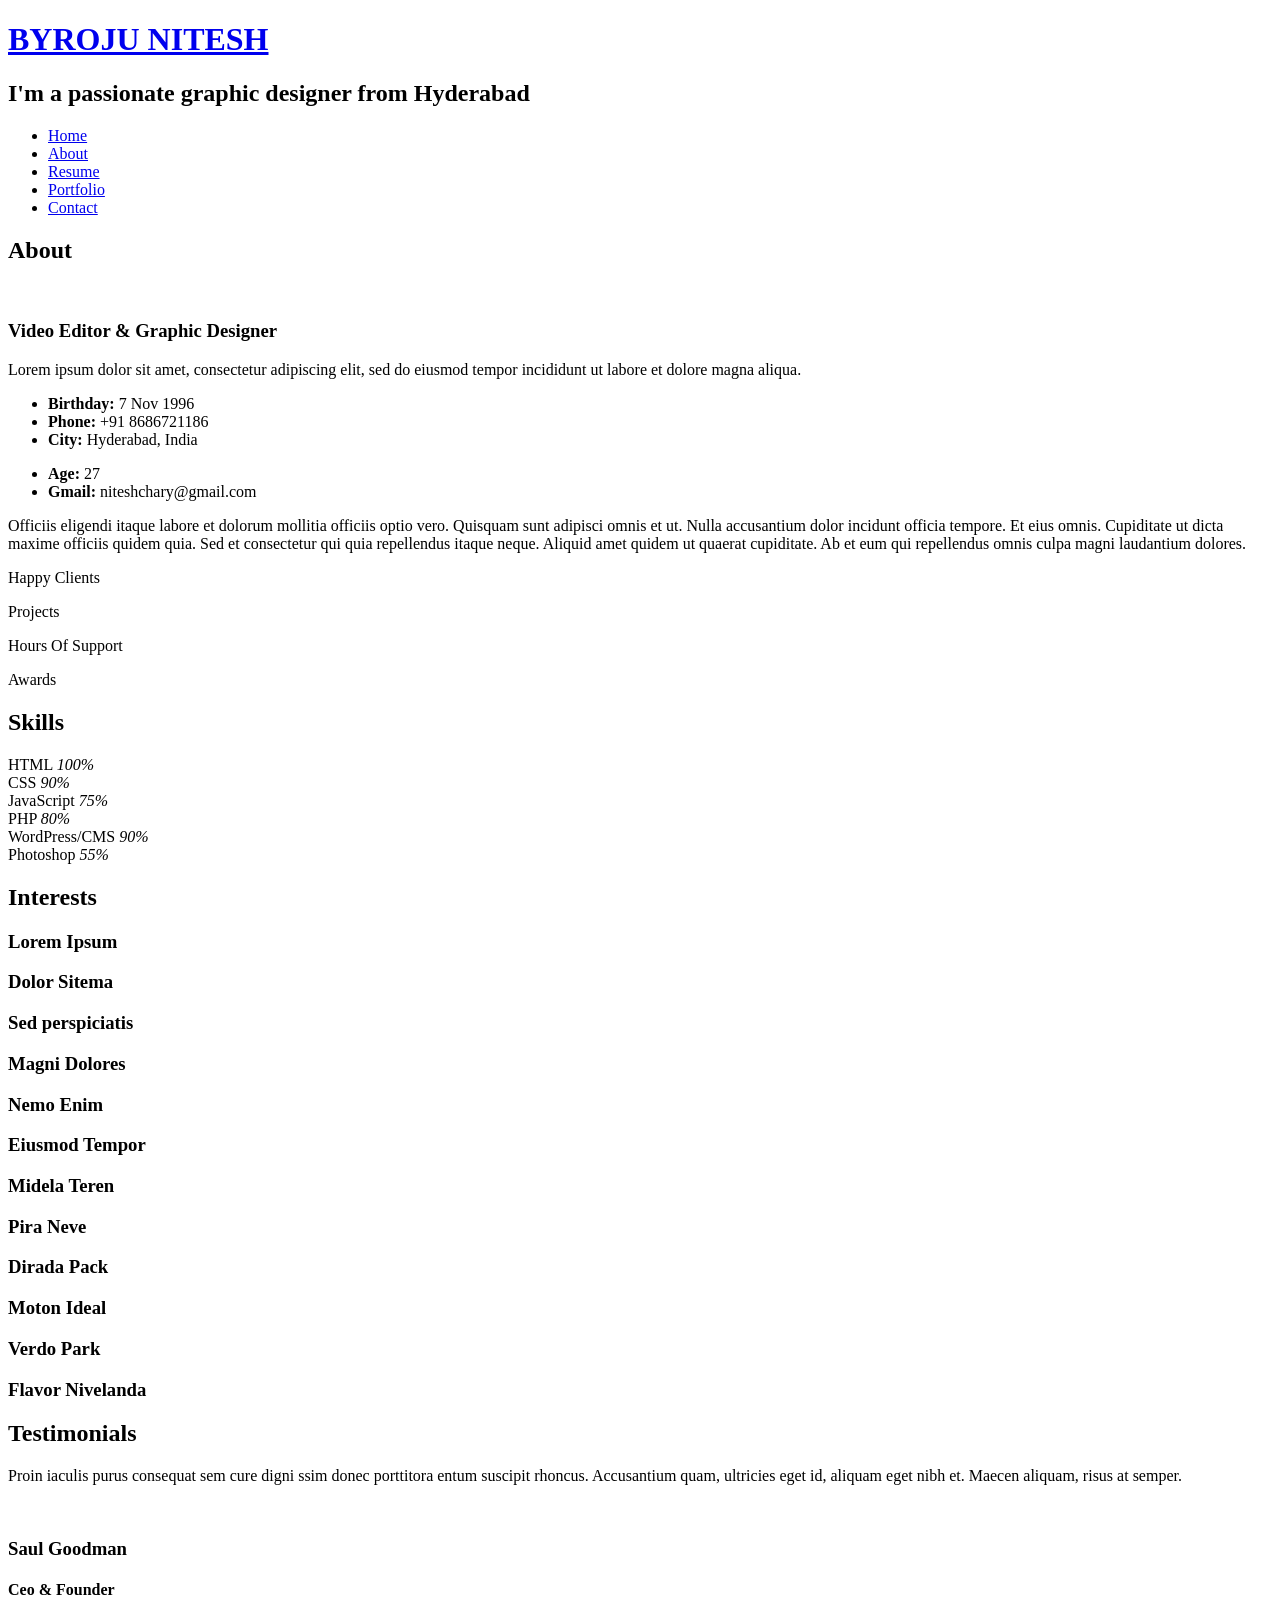
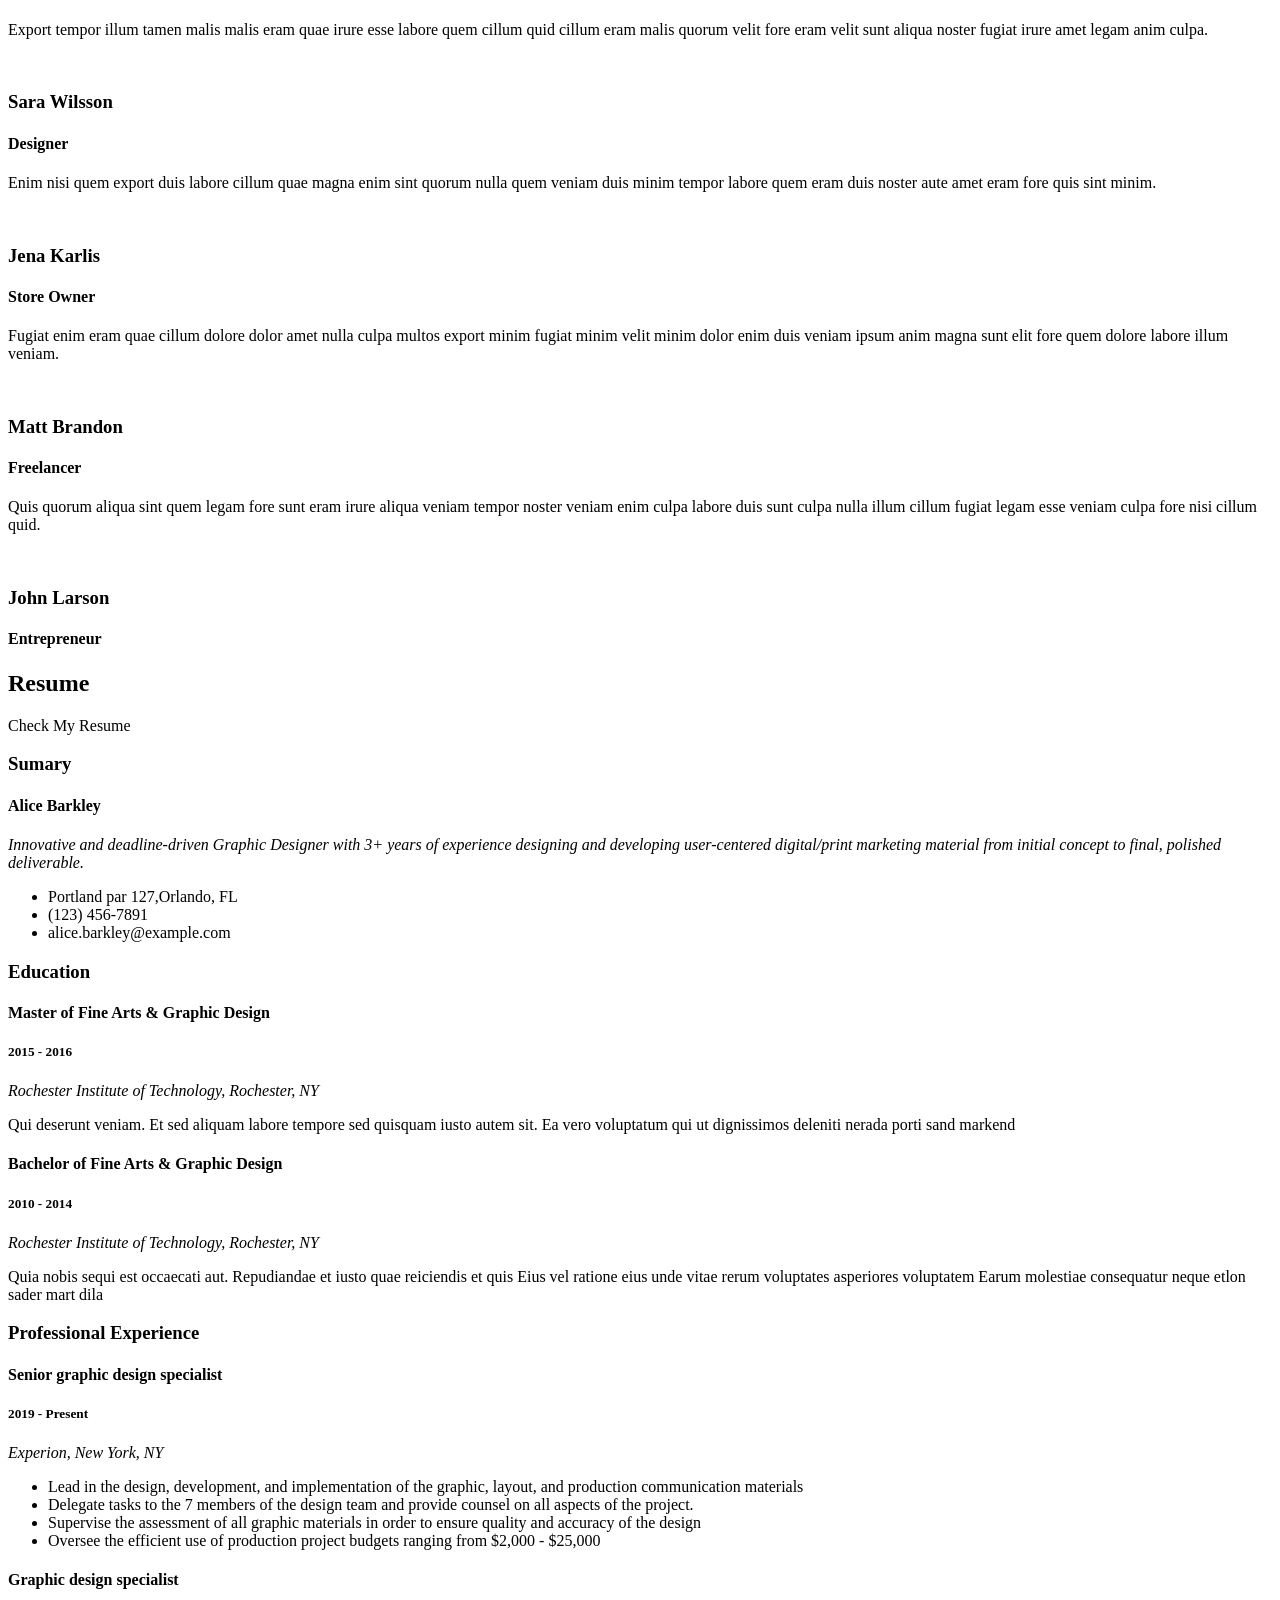
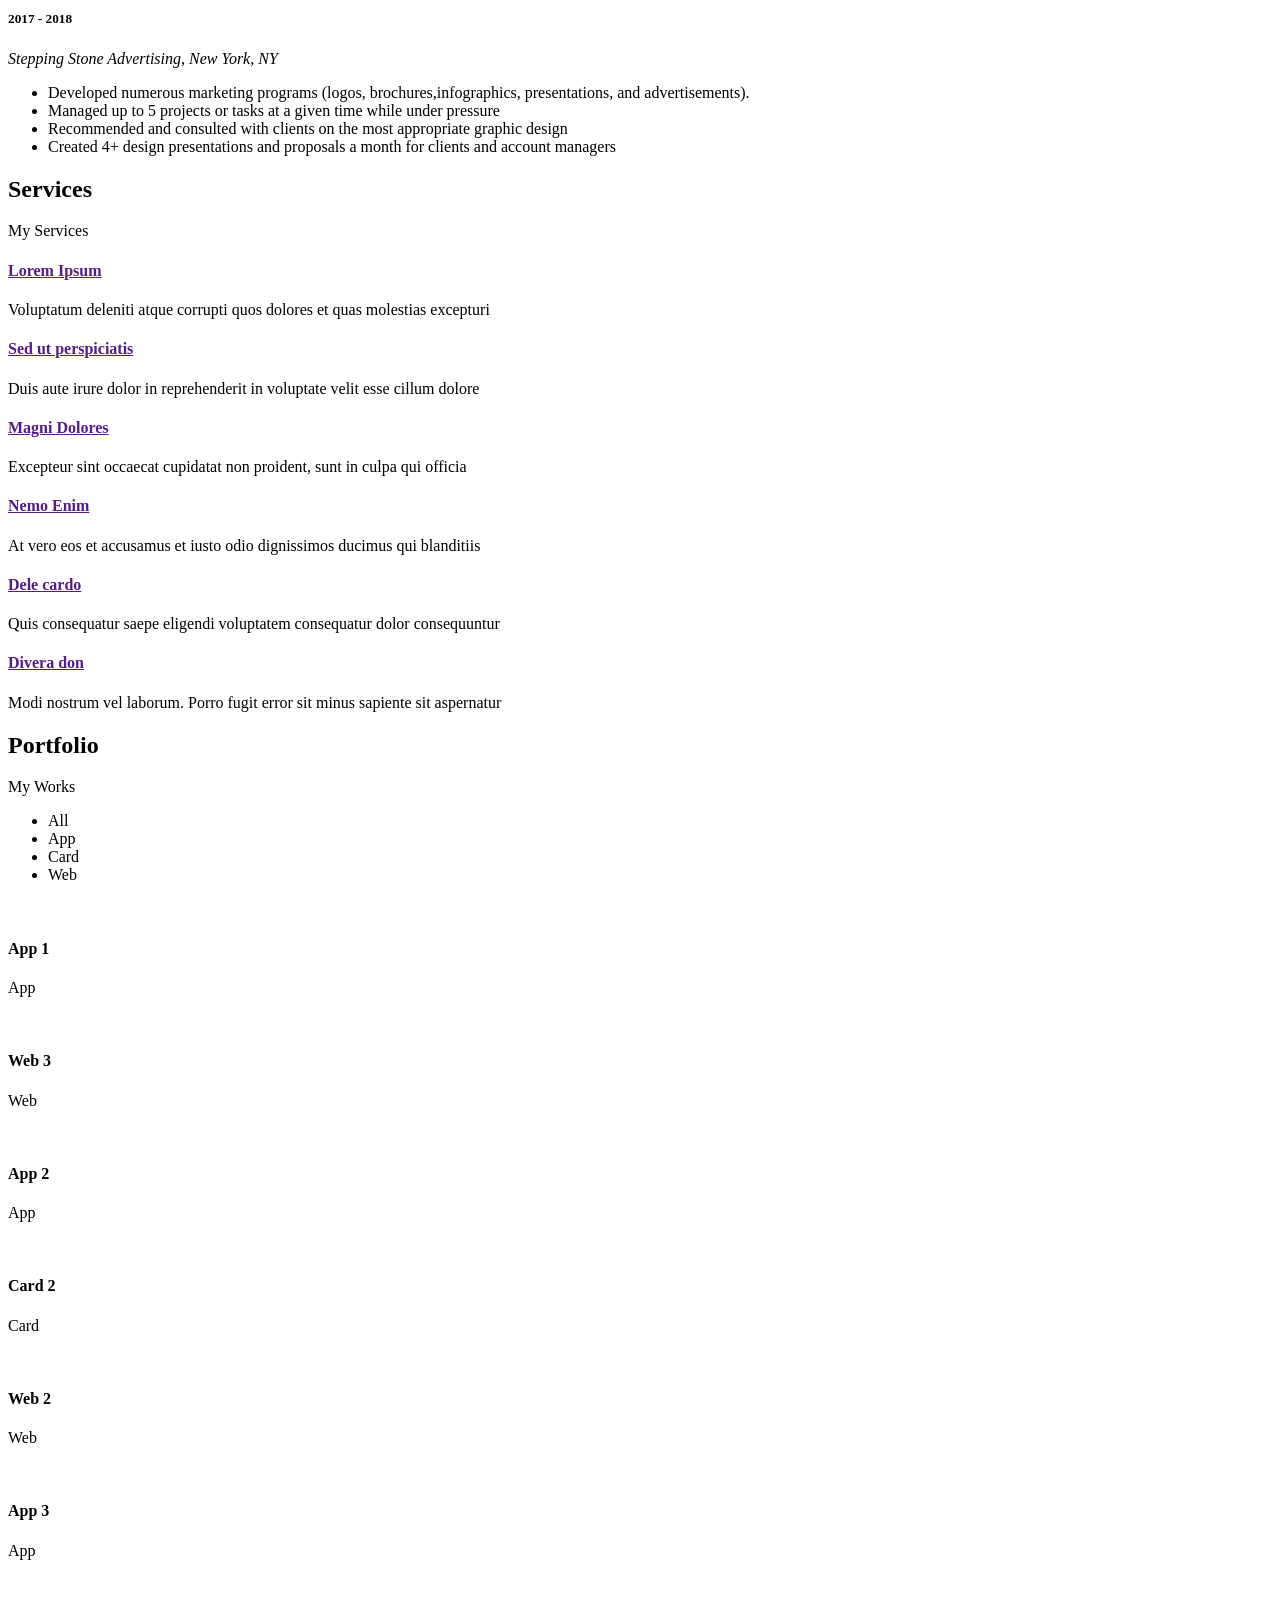
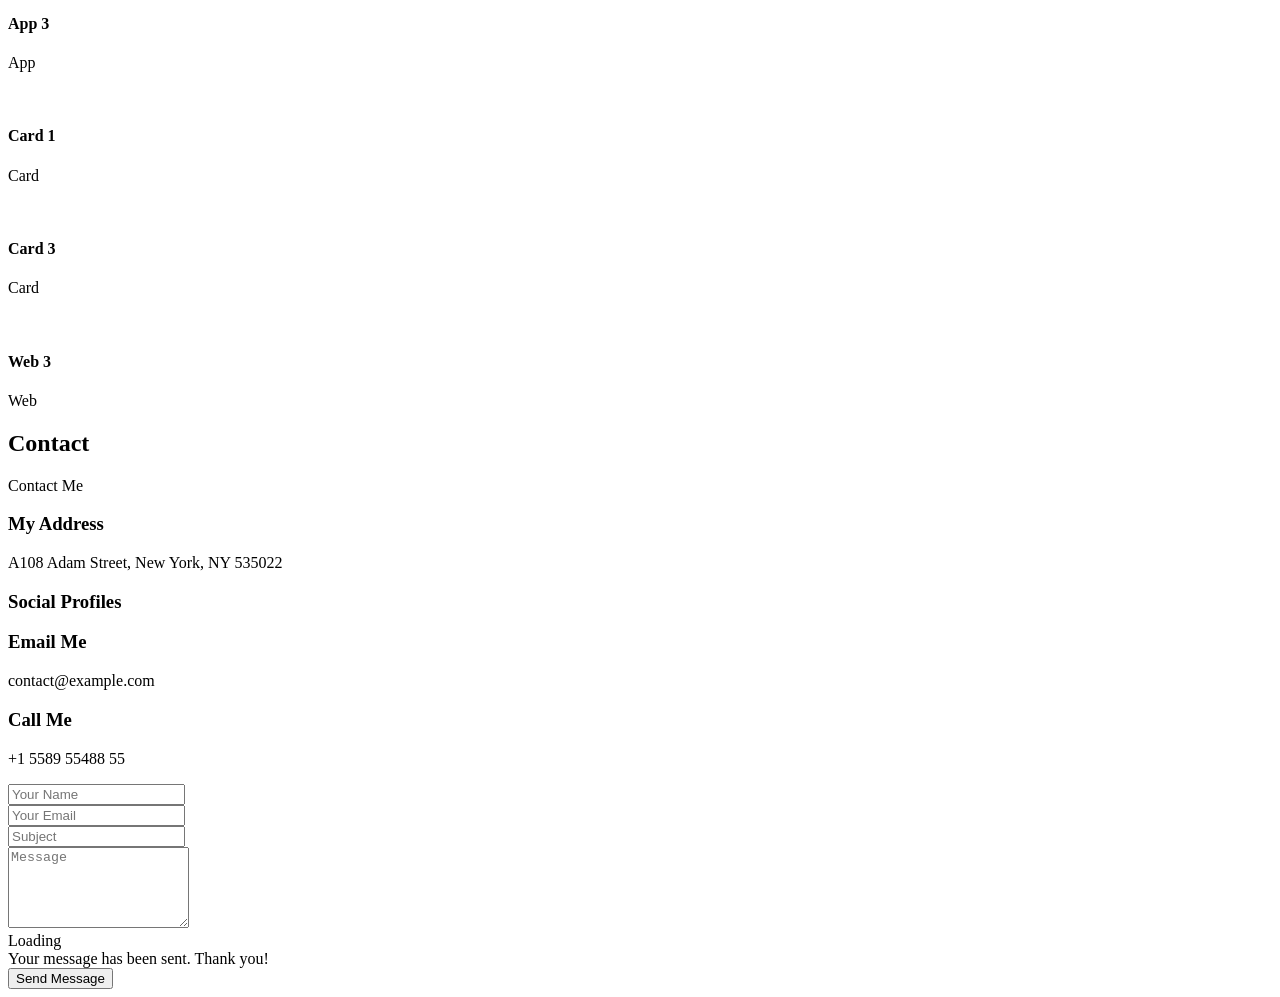
==== index.html @ 0f541677 "Add files via upload" ====
<!DOCTYPE html>
<html lang="en">

<head>
  <meta charset="utf-8">
  <meta content="width=device-width, initial-scale=1.0" name="viewport">

  <title>Personal Bootstrap Template</title>
  <meta content="" name="description">
  <meta content="" name="keywords">

  <!-- Favicons -->
  <link href="assets/img/favicon.png" rel="icon">
  <link href="assets/img/apple-touch-icon.png" rel="apple-touch-icon">

  <!-- Google Fonts -->
  <link href="https://fonts.googleapis.com/css?family=Open+Sans:300,300i,400,400i,600,600i,700,700i|Raleway:300,300i,400,400i,500,500i,600,600i,700,700i|Poppins:300,300i,400,400i,500,500i,600,600i,700,700i" rel="stylesheet">

  <!-- Vendor CSS Files -->
  <link href="assets/vendor/bootstrap/css/bootstrap.min.css" rel="stylesheet">
  <link href="assets/vendor/bootstrap-icons/bootstrap-icons.css" rel="stylesheet">
  <link href="assets/vendor/boxicons/css/boxicons.min.css" rel="stylesheet">
  <link href="assets/vendor/glightbox/css/glightbox.min.css" rel="stylesheet">
  <link href="assets/vendor/remixicon/remixicon.css" rel="stylesheet">
  <link href="assets/vendor/swiper/swiper-bundle.min.css" rel="stylesheet">

  <!-- Template Main CSS File -->
  <link href="assets/css/style.css" rel="stylesheet">

  <!-- =======================================================
  * Template Name: Personal
  * Updated: Sep 18 2023 with Bootstrap v5.3.2
  * Template URL: https://bootstrapmade.com/personal-free-resume-bootstrap-template/
  * Author: BootstrapMade.com
  * License: https://bootstrapmade.com/license/
  ======================================================== -->
</head>

<body>

  <!-- ======= Header ======= -->
  <header id="header">
    <div class="container">

      <h1><a href="index.html">BYROJU NITESH</a></h1>
      <!-- Uncomment below if you prefer to use an image logo -->
      <!-- <a href="index.html" class="mr-auto"><img src="assets/img/logo.png" alt="" class="img-fluid"></a> -->
      <h2>I'm a passionate <span>graphic designer</span> from Hyderabad</h2>

      <nav id="navbar" class="navbar">
        <ul>
          <li><a class="nav-link active" href="#header">Home</a></li>
          <li><a class="nav-link" href="#about">About</a></li>
          <li><a class="nav-link" href="#resume">Resume</a></li>
          <li><a class="nav-link" href="#portfolio">Portfolio</a></li>
          <li><a class="nav-link" href="#contact">Contact</a></li>
        </ul>
        <i class="bi bi-list mobile-nav-toggle"></i>
      </nav><!-- .navbar -->

      <div class="social-links">
        <a href="#" class="twitter"><i class="bi bi-twitter"></i></a>
        <a href="#" class="facebook"><i class="bi bi-facebook"></i></a>
        <a href="#" class="instagram"><i class="bi bi-instagram"></i></a>
        <a href="#" class="linkedin"><i class="bi bi-linkedin"></i></a>
      </div>

    </div>
  </header><!-- End Header -->

  <!-- ======= About Section ======= -->
  <section id="about" class="about">

    <!-- ======= About Me ======= -->
    <div class="about-me container">

      <div class="section-title">
        <h2>About</h2>
      </div>

      <div class="row">
        <div class="col-lg-4" data-aos="fade-right">
          <img src="assets/img/me.jpg" class="img-fluid" alt="">
        </div>
        <div class="col-lg-8 pt-4 pt-lg-0 content" data-aos="fade-left">
          <h3>Video Editor &amp; Graphic Designer</h3>
          <p class="fst-italic">
            Lorem ipsum dolor sit amet, consectetur adipiscing elit, sed do eiusmod tempor incididunt ut labore et dolore
            magna aliqua.
          </p>
          <div class="row">
            <div class="col-lg-6">
              <ul>
                <li><i class="bi bi-chevron-right"></i> <strong>Birthday:</strong> <span>7 Nov 1996</span></li>
                <li><i class="bi bi-chevron-right"></i> <strong>Phone:</strong> <span>+91 8686721186</span></li>
                <li><i class="bi bi-chevron-right"></i> <strong>City:</strong> <span>Hyderabad, India</span></li>
              </ul>
            </div>
            <div class="col-lg-6">
              <ul>
                <li><i class="bi bi-chevron-right"></i> <strong>Age:</strong> <span>27</span></li>
                <li><i class="bi bi-chevron-right"></i> <strong>Gmail:</strong> <span>niteshchary@gmail.com</span></li>
              </ul>
            </div>
          </div>
          <p>
            Officiis eligendi itaque labore et dolorum mollitia officiis optio vero. Quisquam sunt adipisci omnis et ut. Nulla accusantium dolor incidunt officia tempore. Et eius omnis.
            Cupiditate ut dicta maxime officiis quidem quia. Sed et consectetur qui quia repellendus itaque neque. Aliquid amet quidem ut quaerat cupiditate. Ab et eum qui repellendus omnis culpa magni laudantium dolores.
          </p>
        </div>
      </div>

    </div><!-- End About Me -->

    <!-- ======= Counts ======= -->
    <div class="counts container">

      <div class="row">

        <div class="col-lg-3 col-md-6">
          <div class="count-box">
            <i class="bi bi-emoji-smile"></i>
            <span data-purecounter-start="0" data-purecounter-end="232" data-purecounter-duration="1" class="purecounter"></span>
            <p>Happy Clients</p>
          </div>
        </div>

        <div class="col-lg-3 col-md-6 mt-5 mt-md-0">
          <div class="count-box">
            <i class="bi bi-journal-richtext"></i>
            <span data-purecounter-start="0" data-purecounter-end="521" data-purecounter-duration="1" class="purecounter"></span>
            <p>Projects</p>
          </div>
        </div>

        <div class="col-lg-3 col-md-6 mt-5 mt-lg-0">
          <div class="count-box">
            <i class="bi bi-headset"></i>
            <span data-purecounter-start="0" data-purecounter-end="1463" data-purecounter-duration="1" class="purecounter"></span>
            <p>Hours Of Support</p>
          </div>
        </div>

        <div class="col-lg-3 col-md-6 mt-5 mt-lg-0">
          <div class="count-box">
            <i class="bi bi-award"></i>
            <span data-purecounter-start="0" data-purecounter-end="24" data-purecounter-duration="1" class="purecounter"></span>
            <p>Awards</p>
          </div>
        </div>

      </div>

    </div><!-- End Counts -->

    <!-- ======= Skills  ======= -->
    <div class="skills container">

      <div class="section-title">
        <h2>Skills</h2>
      </div>

      <div class="row skills-content">

        <div class="col-lg-6">

          <div class="progress">
            <span class="skill">HTML <i class="val">100%</i></span>
            <div class="progress-bar-wrap">
              <div class="progress-bar" role="progressbar" aria-valuenow="100" aria-valuemin="0" aria-valuemax="100"></div>
            </div>
          </div>

          <div class="progress">
            <span class="skill">CSS <i class="val">90%</i></span>
            <div class="progress-bar-wrap">
              <div class="progress-bar" role="progressbar" aria-valuenow="90" aria-valuemin="0" aria-valuemax="100"></div>
            </div>
          </div>

          <div class="progress">
            <span class="skill">JavaScript <i class="val">75%</i></span>
            <div class="progress-bar-wrap">
              <div class="progress-bar" role="progressbar" aria-valuenow="75" aria-valuemin="0" aria-valuemax="100"></div>
            </div>
          </div>

        </div>

        <div class="col-lg-6">

          <div class="progress">
            <span class="skill">PHP <i class="val">80%</i></span>
            <div class="progress-bar-wrap">
              <div class="progress-bar" role="progressbar" aria-valuenow="80" aria-valuemin="0" aria-valuemax="100"></div>
            </div>
          </div>

          <div class="progress">
            <span class="skill">WordPress/CMS <i class="val">90%</i></span>
            <div class="progress-bar-wrap">
              <div class="progress-bar" role="progressbar" aria-valuenow="90" aria-valuemin="0" aria-valuemax="100"></div>
            </div>
          </div>

          <div class="progress">
            <span class="skill">Photoshop <i class="val">55%</i></span>
            <div class="progress-bar-wrap">
              <div class="progress-bar" role="progressbar" aria-valuenow="55" aria-valuemin="0" aria-valuemax="100"></div>
            </div>
          </div>

        </div>

      </div>

    </div><!-- End Skills -->

    <!-- ======= Interests ======= -->
    <div class="interests container">

      <div class="section-title">
        <h2>Interests</h2>
      </div>

      <div class="row">
        <div class="col-lg-3 col-md-4">
          <div class="icon-box">
            <i class="ri-store-line" style="color: #ffbb2c;"></i>
            <h3>Lorem Ipsum</h3>
          </div>
        </div>
        <div class="col-lg-3 col-md-4 mt-4 mt-md-0">
          <div class="icon-box">
            <i class="ri-bar-chart-box-line" style="color: #5578ff;"></i>
            <h3>Dolor Sitema</h3>
          </div>
        </div>
        <div class="col-lg-3 col-md-4 mt-4 mt-md-0">
          <div class="icon-box">
            <i class="ri-calendar-todo-line" style="color: #e80368;"></i>
            <h3>Sed perspiciatis</h3>
          </div>
        </div>
        <div class="col-lg-3 col-md-4 mt-4 mt-lg-0">
          <div class="icon-box">
            <i class="ri-paint-brush-line" style="color: #e361ff;"></i>
            <h3>Magni Dolores</h3>
          </div>
        </div>
        <div class="col-lg-3 col-md-4 mt-4">
          <div class="icon-box">
            <i class="ri-database-2-line" style="color: #47aeff;"></i>
            <h3>Nemo Enim</h3>
          </div>
        </div>
        <div class="col-lg-3 col-md-4 mt-4">
          <div class="icon-box">
            <i class="ri-gradienter-line" style="color: #ffa76e;"></i>
            <h3>Eiusmod Tempor</h3>
          </div>
        </div>
        <div class="col-lg-3 col-md-4 mt-4">
          <div class="icon-box">
            <i class="ri-file-list-3-line" style="color: #11dbcf;"></i>
            <h3>Midela Teren</h3>
          </div>
        </div>
        <div class="col-lg-3 col-md-4 mt-4">
          <div class="icon-box">
            <i class="ri-price-tag-2-line" style="color: #4233ff;"></i>
            <h3>Pira Neve</h3>
          </div>
        </div>
        <div class="col-lg-3 col-md-4 mt-4">
          <div class="icon-box">
            <i class="ri-anchor-line" style="color: #b2904f;"></i>
            <h3>Dirada Pack</h3>
          </div>
        </div>
        <div class="col-lg-3 col-md-4 mt-4">
          <div class="icon-box">
            <i class="ri-disc-line" style="color: #b20969;"></i>
            <h3>Moton Ideal</h3>
          </div>
        </div>
        <div class="col-lg-3 col-md-4 mt-4">
          <div class="icon-box">
            <i class="ri-base-station-line" style="color: #ff5828;"></i>
            <h3>Verdo Park</h3>
          </div>
        </div>
        <div class="col-lg-3 col-md-4 mt-4">
          <div class="icon-box">
            <i class="ri-fingerprint-line" style="color: #29cc61;"></i>
            <h3>Flavor Nivelanda</h3>
          </div>
        </div>
      </div>

    </div><!-- End Interests -->

    <!-- ======= Testimonials ======= -->
    <div class="testimonials container">

      <div class="section-title">
        <h2>Testimonials</h2>
      </div>

      <div class="testimonials-slider swiper" data-aos="fade-up" data-aos-delay="100">
        <div class="swiper-wrapper">

          <div class="swiper-slide">
            <div class="testimonial-item">
              <p>
                <i class="bx bxs-quote-alt-left quote-icon-left"></i>
                Proin iaculis purus consequat sem cure digni ssim donec porttitora entum suscipit rhoncus. Accusantium quam, ultricies eget id, aliquam eget nibh et. Maecen aliquam, risus at semper.
                <i class="bx bxs-quote-alt-right quote-icon-right"></i>
              </p>
              <img src="assets/img/testimonials/testimonials-1.jpg" class="testimonial-img" alt="">
              <h3>Saul Goodman</h3>
              <h4>Ceo &amp; Founder</h4>
            </div>
          </div><!-- End testimonial item -->

          <div class="swiper-slide">
            <div class="testimonial-item">
              <p>
                <i class="bx bxs-quote-alt-left quote-icon-left"></i>
                Export tempor illum tamen malis malis eram quae irure esse labore quem cillum quid cillum eram malis quorum velit fore eram velit sunt aliqua noster fugiat irure amet legam anim culpa.
                <i class="bx bxs-quote-alt-right quote-icon-right"></i>
              </p>
              <img src="assets/img/testimonials/testimonials-2.jpg" class="testimonial-img" alt="">
              <h3>Sara Wilsson</h3>
              <h4>Designer</h4>
            </div>
          </div><!-- End testimonial item -->

          <div class="swiper-slide">
            <div class="testimonial-item">
              <p>
                <i class="bx bxs-quote-alt-left quote-icon-left"></i>
                Enim nisi quem export duis labore cillum quae magna enim sint quorum nulla quem veniam duis minim tempor labore quem eram duis noster aute amet eram fore quis sint minim.
                <i class="bx bxs-quote-alt-right quote-icon-right"></i>
              </p>
              <img src="assets/img/testimonials/testimonials-3.jpg" class="testimonial-img" alt="">
              <h3>Jena Karlis</h3>
              <h4>Store Owner</h4>
            </div>
          </div><!-- End testimonial item -->

          <div class="swiper-slide">
            <div class="testimonial-item">
              <p>
                <i class="bx bxs-quote-alt-left quote-icon-left"></i>
                Fugiat enim eram quae cillum dolore dolor amet nulla culpa multos export minim fugiat minim velit minim dolor enim duis veniam ipsum anim magna sunt elit fore quem dolore labore illum veniam.
                <i class="bx bxs-quote-alt-right quote-icon-right"></i>
              </p>
              <img src="assets/img/testimonials/testimonials-4.jpg" class="testimonial-img" alt="">
              <h3>Matt Brandon</h3>
              <h4>Freelancer</h4>
            </div>
          </div><!-- End testimonial item -->

          <div class="swiper-slide">
            <div class="testimonial-item">
              <p>
                <i class="bx bxs-quote-alt-left quote-icon-left"></i>
                Quis quorum aliqua sint quem legam fore sunt eram irure aliqua veniam tempor noster veniam enim culpa labore duis sunt culpa nulla illum cillum fugiat legam esse veniam culpa fore nisi cillum quid.
                <i class="bx bxs-quote-alt-right quote-icon-right"></i>
              </p>
              <img src="assets/img/testimonials/testimonials-5.jpg" class="testimonial-img" alt="">
              <h3>John Larson</h3>
              <h4>Entrepreneur</h4>
            </div>
          </div><!-- End testimonial item -->

        </div>
        <div class="swiper-pagination"></div>
      </div>

      <div class="owl-carousel testimonials-carousel">

      </div>

    </div><!-- End Testimonials  -->

  </section><!-- End About Section -->

  <!-- ======= Resume Section ======= -->
  <section id="resume" class="resume">
    <div class="container">

      <div class="section-title">
        <h2>Resume</h2>
        <p>Check My Resume</p>
      </div>

      <div class="row">
        <div class="col-lg-6">
          <h3 class="resume-title">Sumary</h3>
          <div class="resume-item pb-0">
            <h4>Alice Barkley</h4>
            <p><em>Innovative and deadline-driven Graphic Designer with 3+ years of experience designing and developing user-centered digital/print marketing material from initial concept to final, polished deliverable.</em></p>
            <p>
            <ul>
              <li>Portland par 127,Orlando, FL</li>
              <li>(123) 456-7891</li>
              <li>alice.barkley@example.com</li>
            </ul>
            </p>
          </div>

          <h3 class="resume-title">Education</h3>
          <div class="resume-item">
            <h4>Master of Fine Arts &amp; Graphic Design</h4>
            <h5>2015 - 2016</h5>
            <p><em>Rochester Institute of Technology, Rochester, NY</em></p>
            <p>Qui deserunt veniam. Et sed aliquam labore tempore sed quisquam iusto autem sit. Ea vero voluptatum qui ut dignissimos deleniti nerada porti sand markend</p>
          </div>
          <div class="resume-item">
            <h4>Bachelor of Fine Arts &amp; Graphic Design</h4>
            <h5>2010 - 2014</h5>
            <p><em>Rochester Institute of Technology, Rochester, NY</em></p>
            <p>Quia nobis sequi est occaecati aut. Repudiandae et iusto quae reiciendis et quis Eius vel ratione eius unde vitae rerum voluptates asperiores voluptatem Earum molestiae consequatur neque etlon sader mart dila</p>
          </div>
        </div>
        <div class="col-lg-6">
          <h3 class="resume-title">Professional Experience</h3>
          <div class="resume-item">
            <h4>Senior graphic design specialist</h4>
            <h5>2019 - Present</h5>
            <p><em>Experion, New York, NY </em></p>
            <p>
            <ul>
              <li>Lead in the design, development, and implementation of the graphic, layout, and production communication materials</li>
              <li>Delegate tasks to the 7 members of the design team and provide counsel on all aspects of the project. </li>
              <li>Supervise the assessment of all graphic materials in order to ensure quality and accuracy of the design</li>
              <li>Oversee the efficient use of production project budgets ranging from $2,000 - $25,000</li>
            </ul>
            </p>
          </div>
          <div class="resume-item">
            <h4>Graphic design specialist</h4>
            <h5>2017 - 2018</h5>
            <p><em>Stepping Stone Advertising, New York, NY</em></p>
            <p>
            <ul>
              <li>Developed numerous marketing programs (logos, brochures,infographics, presentations, and advertisements).</li>
              <li>Managed up to 5 projects or tasks at a given time while under pressure</li>
              <li>Recommended and consulted with clients on the most appropriate graphic design</li>
              <li>Created 4+ design presentations and proposals a month for clients and account managers</li>
            </ul>
            </p>
          </div>
        </div>
      </div>

    </div>
  </section><!-- End Resume Section -->

  <!-- ======= Services Section ======= -->
  <section id="services" class="services">
    <div class="container">

      <div class="section-title">
        <h2>Services</h2>
        <p>My Services</p>
      </div>

      <div class="row">
        <div class="col-lg-4 col-md-6 d-flex align-items-stretch">
          <div class="icon-box">
            <div class="icon"><i class="bx bxl-dribbble"></i></div>
            <h4><a href="">Lorem Ipsum</a></h4>
            <p>Voluptatum deleniti atque corrupti quos dolores et quas molestias excepturi</p>
          </div>
        </div>

        <div class="col-lg-4 col-md-6 d-flex align-items-stretch mt-4 mt-md-0">
          <div class="icon-box">
            <div class="icon"><i class="bx bx-file"></i></div>
            <h4><a href="">Sed ut perspiciatis</a></h4>
            <p>Duis aute irure dolor in reprehenderit in voluptate velit esse cillum dolore</p>
          </div>
        </div>

        <div class="col-lg-4 col-md-6 d-flex align-items-stretch mt-4 mt-lg-0">
          <div class="icon-box">
            <div class="icon"><i class="bx bx-tachometer"></i></div>
            <h4><a href="">Magni Dolores</a></h4>
            <p>Excepteur sint occaecat cupidatat non proident, sunt in culpa qui officia</p>
          </div>
        </div>

        <div class="col-lg-4 col-md-6 d-flex align-items-stretch mt-4">
          <div class="icon-box">
            <div class="icon"><i class="bx bx-world"></i></div>
            <h4><a href="">Nemo Enim</a></h4>
            <p>At vero eos et accusamus et iusto odio dignissimos ducimus qui blanditiis</p>
          </div>
        </div>

        <div class="col-lg-4 col-md-6 d-flex align-items-stretch mt-4">
          <div class="icon-box">
            <div class="icon"><i class="bx bx-slideshow"></i></div>
            <h4><a href="">Dele cardo</a></h4>
            <p>Quis consequatur saepe eligendi voluptatem consequatur dolor consequuntur</p>
          </div>
        </div>

        <div class="col-lg-4 col-md-6 d-flex align-items-stretch mt-4">
          <div class="icon-box">
            <div class="icon"><i class="bx bx-arch"></i></div>
            <h4><a href="">Divera don</a></h4>
            <p>Modi nostrum vel laborum. Porro fugit error sit minus sapiente sit aspernatur</p>
          </div>
        </div>

      </div>

    </div>
  </section><!-- End Services Section -->

  <!-- ======= Portfolio Section ======= -->
  <section id="portfolio" class="portfolio">
    <div class="container">

      <div class="section-title">
        <h2>Portfolio</h2>
        <p>My Works</p>
      </div>

      <div class="row">
        <div class="col-lg-12 d-flex justify-content-center">
          <ul id="portfolio-flters">
            <li data-filter="*" class="filter-active">All</li>
            <li data-filter=".filter-app">App</li>
            <li data-filter=".filter-card">Card</li>
            <li data-filter=".filter-web">Web</li>
          </ul>
        </div>
      </div>

      <div class="row portfolio-container">

        <div class="col-lg-4 col-md-6 portfolio-item filter-app">
          <div class="portfolio-wrap">
            <img src="assets/img/portfolio/portfolio-1.jpg" class="img-fluid" alt="">
            <div class="portfolio-info">
              <h4>App 1</h4>
              <p>App</p>
              <div class="portfolio-links">
                <a href="assets/img/portfolio/portfolio-1.jpg" data-gallery="portfolioGallery" class="portfolio-lightbox" title="App 1"><i class="bx bx-plus"></i></a>
                <a href="portfolio-details.html" data-gallery="portfolioDetailsGallery" data-glightbox="type: external" class="portfolio-details-lightbox" title="Portfolio Details"><i class="bx bx-link"></i></a>
              </div>
            </div>
          </div>
        </div>

        <div class="col-lg-4 col-md-6 portfolio-item filter-web">
          <div class="portfolio-wrap">
            <img src="assets/img/portfolio/portfolio-2.jpg" class="img-fluid" alt="">
            <div class="portfolio-info">
              <h4>Web 3</h4>
              <p>Web</p>
              <div class="portfolio-links">
                <a href="assets/img/portfolio/portfolio-2.jpg" data-gallery="portfolioGallery" class="portfolio-lightbox" title="Web 3"><i class="bx bx-plus"></i></a>
                <a href="portfolio-details.html" data-gallery="portfolioDetailsGallery" data-glightbox="type: external" class="portfolio-details-lightbox" title="Portfolio Details"><i class="bx bx-link"></i></a>
              </div>
            </div>
          </div>
        </div>

        <div class="col-lg-4 col-md-6 portfolio-item filter-app">
          <div class="portfolio-wrap">
            <img src="assets/img/portfolio/portfolio-3.jpg" class="img-fluid" alt="">
            <div class="portfolio-info">
              <h4>App 2</h4>
              <p>App</p>
              <div class="portfolio-links">
                <a href="assets/img/portfolio/portfolio-3.jpg" data-gallery="portfolioGallery" class="portfolio-lightbox" title="App 2"><i class="bx bx-plus"></i></a>
                <a href="portfolio-details.html" data-gallery="portfolioDetailsGallery" data-glightbox="type: external" class="portfolio-details-lightbox" title="Portfolio Details"><i class="bx bx-link"></i></a>
              </div>
            </div>
          </div>
        </div>

        <div class="col-lg-4 col-md-6 portfolio-item filter-card">
          <div class="portfolio-wrap">
            <img src="assets/img/portfolio/portfolio-4.jpg" class="img-fluid" alt="">
            <div class="portfolio-info">
              <h4>Card 2</h4>
              <p>Card</p>
              <div class="portfolio-links">
                <a href="assets/img/portfolio/portfolio-4.jpg" data-gallery="portfolioGallery" class="portfolio-lightbox" title="Card 2"><i class="bx bx-plus"></i></a>
                <a href="portfolio-details.html" data-gallery="portfolioDetailsGallery" data-glightbox="type: external" class="portfolio-details-lightbox" title="Portfolio Details"><i class="bx bx-link"></i></a>
              </div>
            </div>
          </div>
        </div>

        <div class="col-lg-4 col-md-6 portfolio-item filter-web">
          <div class="portfolio-wrap">
            <img src="assets/img/portfolio/portfolio-5.jpg" class="img-fluid" alt="">
            <div class="portfolio-info">
              <h4>Web 2</h4>
              <p>Web</p>
              <div class="portfolio-links">
                <a href="assets/img/portfolio/portfolio-5.jpg" data-gallery="portfolioGallery" class="portfolio-lightbox" title="Web 2"><i class="bx bx-plus"></i></a>
                <a href="portfolio-details.html" data-gallery="portfolioDetailsGallery" data-glightbox="type: external" class="portfolio-details-lightbox" title="Portfolio Details"><i class="bx bx-link"></i></a>
              </div>
            </div>
          </div>
        </div>

        <div class="col-lg-4 col-md-6 portfolio-item filter-app">
          <div class="portfolio-wrap">
            <img src="assets/img/portfolio/portfolio-6.jpg" class="img-fluid" alt="">
            <div class="portfolio-info">
              <h4>App 3</h4>
              <p>App</p>
              <div class="portfolio-links">
                <a href="assets/img/portfolio/portfolio-6.jpg" data-gallery="portfolioGallery" class="portfolio-lightbox" title="App 3"><i class="bx bx-plus"></i></a>
                <a href="portfolio-details.html" data-gallery="portfolioDetailsGallery" data-glightbox="type: external" class="portfolio-details-lightbox" title="Portfolio Details"><i class="bx bx-link"></i></a>
              </div>
            </div>
          </div>
        </div>
        <div class="col-lg-4 col-md-6 portfolio-item filter-app">
          <div class="portfolio-wrap">
            <img src="assets/img/portfolio/portfolio-6.jpg" class="img-fluid" alt="">
            <div class="portfolio-info">
              <h4>App 3</h4>
              <p>App</p>
              <div class="portfolio-links">
                <a href="assets/img/portfolio/portfolio-6.jpg" data-gallery="portfolioGallery" class="portfolio-lightbox" title="App 3"><i class="bx bx-plus"></i></a>
                <a href="portfolio-details.html" data-gallery="portfolioDetailsGallery" data-glightbox="type: external" class="portfolio-details-lightbox" title="Portfolio Details"><i class="bx bx-link"></i></a>
              </div>
            </div>
          </div>
        </div>
        <div class="col-lg-4 col-md-6 portfolio-item filter-card">
          <div class="portfolio-wrap">
            <img src="assets/img/portfolio/portfolio-7.jpg" class="img-fluid" alt="">
            <div class="portfolio-info">
              <h4>Card 1</h4>
              <p>Card</p>
              <div class="portfolio-links">
                <a href="assets/img/portfolio/portfolio-7.jpg" data-gallery="portfolioGallery" class="portfolio-lightbox" title="Card 1"><i class="bx bx-plus"></i></a>
                <a href="portfolio-details.html" data-gallery="portfolioDetailsGallery" data-glightbox="type: external" class="portfolio-details-lightbox" title="Portfolio Details"><i class="bx bx-link"></i></a>
              </div>
            </div>
          </div>
        </div>

        <div class="col-lg-4 col-md-6 portfolio-item filter-card">
          <div class="portfolio-wrap">
            <img src="assets/img/portfolio/portfolio-8.jpg" class="img-fluid" alt="">
            <div class="portfolio-info">
              <h4>Card 3</h4>
              <p>Card</p>
              <div class="portfolio-links">
                <a href="assets/img/portfolio/portfolio-8.jpg" data-gallery="portfolioGallery" class="portfolio-lightbox" title="Card 3"><i class="bx bx-plus"></i></a>
                <a href="portfolio-details.html" data-gallery="portfolioDetailsGallery" data-glightbox="type: external" class="portfolio-details-lightbox" title="Portfolio Details"><i class="bx bx-link"></i></a>
              </div>
            </div>
          </div>
        </div>

        <div class="col-lg-4 col-md-6 portfolio-item filter-web">
          <div class="portfolio-wrap">
            <img src="assets/img/portfolio/portfolio-9.jpg" class="img-fluid" alt="">
            <div class="portfolio-info">
              <h4>Web 3</h4>
              <p>Web</p>
              <div class="portfolio-links">
                <a href="assets/img/portfolio/portfolio-9.jpg" data-gallery="portfolioGallery" class="portfolio-lightbox" title="Web 3"><i class="bx bx-plus"></i></a>
                <a href="portfolio-details.html" data-gallery="portfolioDetailsGallery" data-glightbox="type: external" class="portfolio-details-lightbox" title="Portfolio Details"><i class="bx bx-link"></i></a>
              </div>
            </div>
          </div>
        </div>

      </div>

    </div>
  </section><!-- End Portfolio Section -->

  <!-- ======= Contact Section ======= -->
  <section id="contact" class="contact">
    <div class="container">

      <div class="section-title">
        <h2>Contact</h2>
        <p>Contact Me</p>
      </div>

      <div class="row mt-2">

        <div class="col-md-6 d-flex align-items-stretch">
          <div class="info-box">
            <i class="bx bx-map"></i>
            <h3>My Address</h3>
            <p>A108 Adam Street, New York, NY 535022</p>
          </div>
        </div>

        <div class="col-md-6 mt-4 mt-md-0 d-flex align-items-stretch">
          <div class="info-box">
            <i class="bx bx-share-alt"></i>
            <h3>Social Profiles</h3>
            <div class="social-links">
              <a href="#" class="twitter"><i class="bi bi-twitter"></i></a>
              <a href="#" class="facebook"><i class="bi bi-facebook"></i></a>
              <a href="#" class="instagram"><i class="bi bi-instagram"></i></a>
              <a href="#" class="google-plus"><i class="bi bi-skype"></i></a>
              <a href="#" class="linkedin"><i class="bi bi-linkedin"></i></a>
            </div>
          </div>
        </div>

        <div class="col-md-6 mt-4 d-flex align-items-stretch">
          <div class="info-box">
            <i class="bx bx-envelope"></i>
            <h3>Email Me</h3>
            <p>contact@example.com</p>
          </div>
        </div>
        <div class="col-md-6 mt-4 d-flex align-items-stretch">
          <div class="info-box">
            <i class="bx bx-phone-call"></i>
            <h3>Call Me</h3>
            <p>+1 5589 55488 55</p>
          </div>
        </div>
      </div>

      <form action="forms/contact.php" method="post" role="form" class="php-email-form mt-4">
        <div class="row">
          <div class="col-md-6 form-group">
            <input type="text" name="name" class="form-control" id="name" placeholder="Your Name" required>
          </div>
          <div class="col-md-6 form-group mt-3 mt-md-0">
            <input type="email" class="form-control" name="email" id="email" placeholder="Your Email" required>
          </div>
        </div>
        <div class="form-group mt-3">
          <input type="text" class="form-control" name="subject" id="subject" placeholder="Subject" required>
        </div>
        <div class="form-group mt-3">
          <textarea class="form-control" name="message" rows="5" placeholder="Message" required></textarea>
        </div>
        <div class="my-3">
          <div class="loading">Loading</div>
          <div class="error-message"></div>
          <div class="sent-message">Your message has been sent. Thank you!</div>
        </div>
        <div class="text-center"><button type="submit">Send Message</button></div>
      </form>

    </div>
  </section><!-- End Contact Section -->



  <!-- Vendor JS Files -->
  <script src="assets/vendor/purecounter/purecounter_vanilla.js"></script>
  <script src="assets/vendor/bootstrap/js/bootstrap.bundle.min.js"></script>
  <script src="assets/vendor/glightbox/js/glightbox.min.js"></script>
  <script src="assets/vendor/isotope-layout/isotope.pkgd.min.js"></script>
  <script src="assets/vendor/swiper/swiper-bundle.min.js"></script>
  <script src="assets/vendor/waypoints/noframework.waypoints.js"></script>
  <script src="assets/vendor/php-email-form/validate.js"></script>

  <!-- Template Main JS File -->
  <script src="assets/js/main.js"></script>

</body>

</html>
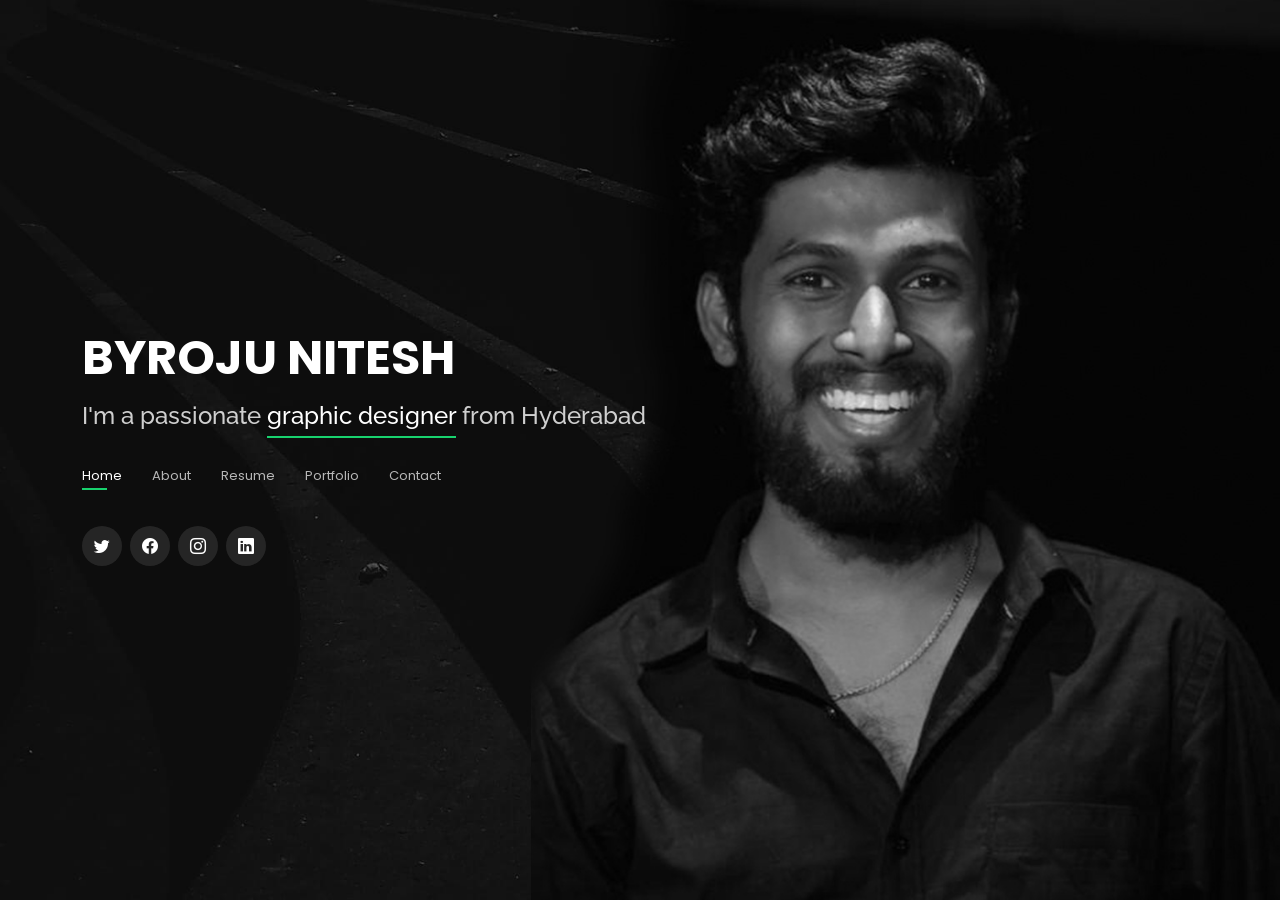
==== commit bbfd3c03: "second commit" ====
--- a/index.html
+++ b/index.html
@@ -1,781 +1,781 @@
-<!DOCTYPE html>
-<html lang="en">
-
-<head>
-  <meta charset="utf-8">
-  <meta content="width=device-width, initial-scale=1.0" name="viewport">
-
-  <title>Personal Bootstrap Template</title>
-  <meta content="" name="description">
-  <meta content="" name="keywords">
-
-  <!-- Favicons -->
-  <link href="assets/img/favicon.png" rel="icon">
-  <link href="assets/img/apple-touch-icon.png" rel="apple-touch-icon">
-
-  <!-- Google Fonts -->
-  <link href="https://fonts.googleapis.com/css?family=Open+Sans:300,300i,400,400i,600,600i,700,700i|Raleway:300,300i,400,400i,500,500i,600,600i,700,700i|Poppins:300,300i,400,400i,500,500i,600,600i,700,700i" rel="stylesheet">
-
-  <!-- Vendor CSS Files -->
-  <link href="assets/vendor/bootstrap/css/bootstrap.min.css" rel="stylesheet">
-  <link href="assets/vendor/bootstrap-icons/bootstrap-icons.css" rel="stylesheet">
-  <link href="assets/vendor/boxicons/css/boxicons.min.css" rel="stylesheet">
-  <link href="assets/vendor/glightbox/css/glightbox.min.css" rel="stylesheet">
-  <link href="assets/vendor/remixicon/remixicon.css" rel="stylesheet">
-  <link href="assets/vendor/swiper/swiper-bundle.min.css" rel="stylesheet">
-
-  <!-- Template Main CSS File -->
-  <link href="assets/css/style.css" rel="stylesheet">
-
-  <!-- =======================================================
-  * Template Name: Personal
-  * Updated: Sep 18 2023 with Bootstrap v5.3.2
-  * Template URL: https://bootstrapmade.com/personal-free-resume-bootstrap-template/
-  * Author: BootstrapMade.com
-  * License: https://bootstrapmade.com/license/
-  ======================================================== -->
-</head>
-
-<body>
-
-  <!-- ======= Header ======= -->
-  <header id="header">
-    <div class="container">
-
-      <h1><a href="index.html">BYROJU NITESH</a></h1>
-      <!-- Uncomment below if you prefer to use an image logo -->
-      <!-- <a href="index.html" class="mr-auto"><img src="assets/img/logo.png" alt="" class="img-fluid"></a> -->
-      <h2>I'm a passionate <span>graphic designer</span> from Hyderabad</h2>
-
-      <nav id="navbar" class="navbar">
-        <ul>
-          <li><a class="nav-link active" href="#header">Home</a></li>
-          <li><a class="nav-link" href="#about">About</a></li>
-          <li><a class="nav-link" href="#resume">Resume</a></li>
-          <li><a class="nav-link" href="#portfolio">Portfolio</a></li>
-          <li><a class="nav-link" href="#contact">Contact</a></li>
-        </ul>
-        <i class="bi bi-list mobile-nav-toggle"></i>
-      </nav><!-- .navbar -->
-
-      <div class="social-links">
-        <a href="#" class="twitter"><i class="bi bi-twitter"></i></a>
-        <a href="#" class="facebook"><i class="bi bi-facebook"></i></a>
-        <a href="#" class="instagram"><i class="bi bi-instagram"></i></a>
-        <a href="#" class="linkedin"><i class="bi bi-linkedin"></i></a>
-      </div>
-
-    </div>
-  </header><!-- End Header -->
-
-  <!-- ======= About Section ======= -->
-  <section id="about" class="about">
-
-    <!-- ======= About Me ======= -->
-    <div class="about-me container">
-
-      <div class="section-title">
-        <h2>About</h2>
-      </div>
-
-      <div class="row">
-        <div class="col-lg-4" data-aos="fade-right">
-          <img src="assets/img/me.jpg" class="img-fluid" alt="">
-        </div>
-        <div class="col-lg-8 pt-4 pt-lg-0 content" data-aos="fade-left">
-          <h3>Video Editor &amp; Graphic Designer</h3>
-          <p class="fst-italic">
-            Lorem ipsum dolor sit amet, consectetur adipiscing elit, sed do eiusmod tempor incididunt ut labore et dolore
-            magna aliqua.
-          </p>
-          <div class="row">
-            <div class="col-lg-6">
-              <ul>
-                <li><i class="bi bi-chevron-right"></i> <strong>Birthday:</strong> <span>7 Nov 1996</span></li>
-                <li><i class="bi bi-chevron-right"></i> <strong>Phone:</strong> <span>+91 8686721186</span></li>
-                <li><i class="bi bi-chevron-right"></i> <strong>City:</strong> <span>Hyderabad, India</span></li>
-              </ul>
-            </div>
-            <div class="col-lg-6">
-              <ul>
-                <li><i class="bi bi-chevron-right"></i> <strong>Age:</strong> <span>27</span></li>
-                <li><i class="bi bi-chevron-right"></i> <strong>Gmail:</strong> <span>niteshchary@gmail.com</span></li>
-              </ul>
-            </div>
-          </div>
-          <p>
-            Officiis eligendi itaque labore et dolorum mollitia officiis optio vero. Quisquam sunt adipisci omnis et ut. Nulla accusantium dolor incidunt officia tempore. Et eius omnis.
-            Cupiditate ut dicta maxime officiis quidem quia. Sed et consectetur qui quia repellendus itaque neque. Aliquid amet quidem ut quaerat cupiditate. Ab et eum qui repellendus omnis culpa magni laudantium dolores.
-          </p>
-        </div>
-      </div>
-
-    </div><!-- End About Me -->
-
-    <!-- ======= Counts ======= -->
-    <div class="counts container">
-
-      <div class="row">
-
-        <div class="col-lg-3 col-md-6">
-          <div class="count-box">
-            <i class="bi bi-emoji-smile"></i>
-            <span data-purecounter-start="0" data-purecounter-end="232" data-purecounter-duration="1" class="purecounter"></span>
-            <p>Happy Clients</p>
-          </div>
-        </div>
-
-        <div class="col-lg-3 col-md-6 mt-5 mt-md-0">
-          <div class="count-box">
-            <i class="bi bi-journal-richtext"></i>
-            <span data-purecounter-start="0" data-purecounter-end="521" data-purecounter-duration="1" class="purecounter"></span>
-            <p>Projects</p>
-          </div>
-        </div>
-
-        <div class="col-lg-3 col-md-6 mt-5 mt-lg-0">
-          <div class="count-box">
-            <i class="bi bi-headset"></i>
-            <span data-purecounter-start="0" data-purecounter-end="1463" data-purecounter-duration="1" class="purecounter"></span>
-            <p>Hours Of Support</p>
-          </div>
-        </div>
-
-        <div class="col-lg-3 col-md-6 mt-5 mt-lg-0">
-          <div class="count-box">
-            <i class="bi bi-award"></i>
-            <span data-purecounter-start="0" data-purecounter-end="24" data-purecounter-duration="1" class="purecounter"></span>
-            <p>Awards</p>
-          </div>
-        </div>
-
-      </div>
-
-    </div><!-- End Counts -->
-
-    <!-- ======= Skills  ======= -->
-    <div class="skills container">
-
-      <div class="section-title">
-        <h2>Skills</h2>
-      </div>
-
-      <div class="row skills-content">
-
-        <div class="col-lg-6">
-
-          <div class="progress">
-            <span class="skill">HTML <i class="val">100%</i></span>
-            <div class="progress-bar-wrap">
-              <div class="progress-bar" role="progressbar" aria-valuenow="100" aria-valuemin="0" aria-valuemax="100"></div>
-            </div>
-          </div>
-
-          <div class="progress">
-            <span class="skill">CSS <i class="val">90%</i></span>
-            <div class="progress-bar-wrap">
-              <div class="progress-bar" role="progressbar" aria-valuenow="90" aria-valuemin="0" aria-valuemax="100"></div>
-            </div>
-          </div>
-
-          <div class="progress">
-            <span class="skill">JavaScript <i class="val">75%</i></span>
-            <div class="progress-bar-wrap">
-              <div class="progress-bar" role="progressbar" aria-valuenow="75" aria-valuemin="0" aria-valuemax="100"></div>
-            </div>
-          </div>
-
-        </div>
-
-        <div class="col-lg-6">
-
-          <div class="progress">
-            <span class="skill">PHP <i class="val">80%</i></span>
-            <div class="progress-bar-wrap">
-              <div class="progress-bar" role="progressbar" aria-valuenow="80" aria-valuemin="0" aria-valuemax="100"></div>
-            </div>
-          </div>
-
-          <div class="progress">
-            <span class="skill">WordPress/CMS <i class="val">90%</i></span>
-            <div class="progress-bar-wrap">
-              <div class="progress-bar" role="progressbar" aria-valuenow="90" aria-valuemin="0" aria-valuemax="100"></div>
-            </div>
-          </div>
-
-          <div class="progress">
-            <span class="skill">Photoshop <i class="val">55%</i></span>
-            <div class="progress-bar-wrap">
-              <div class="progress-bar" role="progressbar" aria-valuenow="55" aria-valuemin="0" aria-valuemax="100"></div>
-            </div>
-          </div>
-
-        </div>
-
-      </div>
-
-    </div><!-- End Skills -->
-
-    <!-- ======= Interests ======= -->
-    <div class="interests container">
-
-      <div class="section-title">
-        <h2>Interests</h2>
-      </div>
-
-      <div class="row">
-        <div class="col-lg-3 col-md-4">
-          <div class="icon-box">
-            <i class="ri-store-line" style="color: #ffbb2c;"></i>
-            <h3>Lorem Ipsum</h3>
-          </div>
-        </div>
-        <div class="col-lg-3 col-md-4 mt-4 mt-md-0">
-          <div class="icon-box">
-            <i class="ri-bar-chart-box-line" style="color: #5578ff;"></i>
-            <h3>Dolor Sitema</h3>
-          </div>
-        </div>
-        <div class="col-lg-3 col-md-4 mt-4 mt-md-0">
-          <div class="icon-box">
-            <i class="ri-calendar-todo-line" style="color: #e80368;"></i>
-            <h3>Sed perspiciatis</h3>
-          </div>
-        </div>
-        <div class="col-lg-3 col-md-4 mt-4 mt-lg-0">
-          <div class="icon-box">
-            <i class="ri-paint-brush-line" style="color: #e361ff;"></i>
-            <h3>Magni Dolores</h3>
-          </div>
-        </div>
-        <div class="col-lg-3 col-md-4 mt-4">
-          <div class="icon-box">
-            <i class="ri-database-2-line" style="color: #47aeff;"></i>
-            <h3>Nemo Enim</h3>
-          </div>
-        </div>
-        <div class="col-lg-3 col-md-4 mt-4">
-          <div class="icon-box">
-            <i class="ri-gradienter-line" style="color: #ffa76e;"></i>
-            <h3>Eiusmod Tempor</h3>
-          </div>
-        </div>
-        <div class="col-lg-3 col-md-4 mt-4">
-          <div class="icon-box">
-            <i class="ri-file-list-3-line" style="color: #11dbcf;"></i>
-            <h3>Midela Teren</h3>
-          </div>
-        </div>
-        <div class="col-lg-3 col-md-4 mt-4">
-          <div class="icon-box">
-            <i class="ri-price-tag-2-line" style="color: #4233ff;"></i>
-            <h3>Pira Neve</h3>
-          </div>
-        </div>
-        <div class="col-lg-3 col-md-4 mt-4">
-          <div class="icon-box">
-            <i class="ri-anchor-line" style="color: #b2904f;"></i>
-            <h3>Dirada Pack</h3>
-          </div>
-        </div>
-        <div class="col-lg-3 col-md-4 mt-4">
-          <div class="icon-box">
-            <i class="ri-disc-line" style="color: #b20969;"></i>
-            <h3>Moton Ideal</h3>
-          </div>
-        </div>
-        <div class="col-lg-3 col-md-4 mt-4">
-          <div class="icon-box">
-            <i class="ri-base-station-line" style="color: #ff5828;"></i>
-            <h3>Verdo Park</h3>
-          </div>
-        </div>
-        <div class="col-lg-3 col-md-4 mt-4">
-          <div class="icon-box">
-            <i class="ri-fingerprint-line" style="color: #29cc61;"></i>
-            <h3>Flavor Nivelanda</h3>
-          </div>
-        </div>
-      </div>
-
-    </div><!-- End Interests -->
-
-    <!-- ======= Testimonials ======= -->
-    <div class="testimonials container">
-
-      <div class="section-title">
-        <h2>Testimonials</h2>
-      </div>
-
-      <div class="testimonials-slider swiper" data-aos="fade-up" data-aos-delay="100">
-        <div class="swiper-wrapper">
-
-          <div class="swiper-slide">
-            <div class="testimonial-item">
-              <p>
-                <i class="bx bxs-quote-alt-left quote-icon-left"></i>
-                Proin iaculis purus consequat sem cure digni ssim donec porttitora entum suscipit rhoncus. Accusantium quam, ultricies eget id, aliquam eget nibh et. Maecen aliquam, risus at semper.
-                <i class="bx bxs-quote-alt-right quote-icon-right"></i>
-              </p>
-              <img src="assets/img/testimonials/testimonials-1.jpg" class="testimonial-img" alt="">
-              <h3>Saul Goodman</h3>
-              <h4>Ceo &amp; Founder</h4>
-            </div>
-          </div><!-- End testimonial item -->
-
-          <div class="swiper-slide">
-            <div class="testimonial-item">
-              <p>
-                <i class="bx bxs-quote-alt-left quote-icon-left"></i>
-                Export tempor illum tamen malis malis eram quae irure esse labore quem cillum quid cillum eram malis quorum velit fore eram velit sunt aliqua noster fugiat irure amet legam anim culpa.
-                <i class="bx bxs-quote-alt-right quote-icon-right"></i>
-              </p>
-              <img src="assets/img/testimonials/testimonials-2.jpg" class="testimonial-img" alt="">
-              <h3>Sara Wilsson</h3>
-              <h4>Designer</h4>
-            </div>
-          </div><!-- End testimonial item -->
-
-          <div class="swiper-slide">
-            <div class="testimonial-item">
-              <p>
-                <i class="bx bxs-quote-alt-left quote-icon-left"></i>
-                Enim nisi quem export duis labore cillum quae magna enim sint quorum nulla quem veniam duis minim tempor labore quem eram duis noster aute amet eram fore quis sint minim.
-                <i class="bx bxs-quote-alt-right quote-icon-right"></i>
-              </p>
-              <img src="assets/img/testimonials/testimonials-3.jpg" class="testimonial-img" alt="">
-              <h3>Jena Karlis</h3>
-              <h4>Store Owner</h4>
-            </div>
-          </div><!-- End testimonial item -->
-
-          <div class="swiper-slide">
-            <div class="testimonial-item">
-              <p>
-                <i class="bx bxs-quote-alt-left quote-icon-left"></i>
-                Fugiat enim eram quae cillum dolore dolor amet nulla culpa multos export minim fugiat minim velit minim dolor enim duis veniam ipsum anim magna sunt elit fore quem dolore labore illum veniam.
-                <i class="bx bxs-quote-alt-right quote-icon-right"></i>
-              </p>
-              <img src="assets/img/testimonials/testimonials-4.jpg" class="testimonial-img" alt="">
-              <h3>Matt Brandon</h3>
-              <h4>Freelancer</h4>
-            </div>
-          </div><!-- End testimonial item -->
-
-          <div class="swiper-slide">
-            <div class="testimonial-item">
-              <p>
-                <i class="bx bxs-quote-alt-left quote-icon-left"></i>
-                Quis quorum aliqua sint quem legam fore sunt eram irure aliqua veniam tempor noster veniam enim culpa labore duis sunt culpa nulla illum cillum fugiat legam esse veniam culpa fore nisi cillum quid.
-                <i class="bx bxs-quote-alt-right quote-icon-right"></i>
-              </p>
-              <img src="assets/img/testimonials/testimonials-5.jpg" class="testimonial-img" alt="">
-              <h3>John Larson</h3>
-              <h4>Entrepreneur</h4>
-            </div>
-          </div><!-- End testimonial item -->
-
-        </div>
-        <div class="swiper-pagination"></div>
-      </div>
-
-      <div class="owl-carousel testimonials-carousel">
-
-      </div>
-
-    </div><!-- End Testimonials  -->
-
-  </section><!-- End About Section -->
-
-  <!-- ======= Resume Section ======= -->
-  <section id="resume" class="resume">
-    <div class="container">
-
-      <div class="section-title">
-        <h2>Resume</h2>
-        <p>Check My Resume</p>
-      </div>
-
-      <div class="row">
-        <div class="col-lg-6">
-          <h3 class="resume-title">Sumary</h3>
-          <div class="resume-item pb-0">
-            <h4>Alice Barkley</h4>
-            <p><em>Innovative and deadline-driven Graphic Designer with 3+ years of experience designing and developing user-centered digital/print marketing material from initial concept to final, polished deliverable.</em></p>
-            <p>
-            <ul>
-              <li>Portland par 127,Orlando, FL</li>
-              <li>(123) 456-7891</li>
-              <li>alice.barkley@example.com</li>
-            </ul>
-            </p>
-          </div>
-
-          <h3 class="resume-title">Education</h3>
-          <div class="resume-item">
-            <h4>Master of Fine Arts &amp; Graphic Design</h4>
-            <h5>2015 - 2016</h5>
-            <p><em>Rochester Institute of Technology, Rochester, NY</em></p>
-            <p>Qui deserunt veniam. Et sed aliquam labore tempore sed quisquam iusto autem sit. Ea vero voluptatum qui ut dignissimos deleniti nerada porti sand markend</p>
-          </div>
-          <div class="resume-item">
-            <h4>Bachelor of Fine Arts &amp; Graphic Design</h4>
-            <h5>2010 - 2014</h5>
-            <p><em>Rochester Institute of Technology, Rochester, NY</em></p>
-            <p>Quia nobis sequi est occaecati aut. Repudiandae et iusto quae reiciendis et quis Eius vel ratione eius unde vitae rerum voluptates asperiores voluptatem Earum molestiae consequatur neque etlon sader mart dila</p>
-          </div>
-        </div>
-        <div class="col-lg-6">
-          <h3 class="resume-title">Professional Experience</h3>
-          <div class="resume-item">
-            <h4>Senior graphic design specialist</h4>
-            <h5>2019 - Present</h5>
-            <p><em>Experion, New York, NY </em></p>
-            <p>
-            <ul>
-              <li>Lead in the design, development, and implementation of the graphic, layout, and production communication materials</li>
-              <li>Delegate tasks to the 7 members of the design team and provide counsel on all aspects of the project. </li>
-              <li>Supervise the assessment of all graphic materials in order to ensure quality and accuracy of the design</li>
-              <li>Oversee the efficient use of production project budgets ranging from $2,000 - $25,000</li>
-            </ul>
-            </p>
-          </div>
-          <div class="resume-item">
-            <h4>Graphic design specialist</h4>
-            <h5>2017 - 2018</h5>
-            <p><em>Stepping Stone Advertising, New York, NY</em></p>
-            <p>
-            <ul>
-              <li>Developed numerous marketing programs (logos, brochures,infographics, presentations, and advertisements).</li>
-              <li>Managed up to 5 projects or tasks at a given time while under pressure</li>
-              <li>Recommended and consulted with clients on the most appropriate graphic design</li>
-              <li>Created 4+ design presentations and proposals a month for clients and account managers</li>
-            </ul>
-            </p>
-          </div>
-        </div>
-      </div>
-
-    </div>
-  </section><!-- End Resume Section -->
-
-  <!-- ======= Services Section ======= -->
-  <section id="services" class="services">
-    <div class="container">
-
-      <div class="section-title">
-        <h2>Services</h2>
-        <p>My Services</p>
-      </div>
-
-      <div class="row">
-        <div class="col-lg-4 col-md-6 d-flex align-items-stretch">
-          <div class="icon-box">
-            <div class="icon"><i class="bx bxl-dribbble"></i></div>
-            <h4><a href="">Lorem Ipsum</a></h4>
-            <p>Voluptatum deleniti atque corrupti quos dolores et quas molestias excepturi</p>
-          </div>
-        </div>
-
-        <div class="col-lg-4 col-md-6 d-flex align-items-stretch mt-4 mt-md-0">
-          <div class="icon-box">
-            <div class="icon"><i class="bx bx-file"></i></div>
-            <h4><a href="">Sed ut perspiciatis</a></h4>
-            <p>Duis aute irure dolor in reprehenderit in voluptate velit esse cillum dolore</p>
-          </div>
-        </div>
-
-        <div class="col-lg-4 col-md-6 d-flex align-items-stretch mt-4 mt-lg-0">
-          <div class="icon-box">
-            <div class="icon"><i class="bx bx-tachometer"></i></div>
-            <h4><a href="">Magni Dolores</a></h4>
-            <p>Excepteur sint occaecat cupidatat non proident, sunt in culpa qui officia</p>
-          </div>
-        </div>
-
-        <div class="col-lg-4 col-md-6 d-flex align-items-stretch mt-4">
-          <div class="icon-box">
-            <div class="icon"><i class="bx bx-world"></i></div>
-            <h4><a href="">Nemo Enim</a></h4>
-            <p>At vero eos et accusamus et iusto odio dignissimos ducimus qui blanditiis</p>
-          </div>
-        </div>
-
-        <div class="col-lg-4 col-md-6 d-flex align-items-stretch mt-4">
-          <div class="icon-box">
-            <div class="icon"><i class="bx bx-slideshow"></i></div>
-            <h4><a href="">Dele cardo</a></h4>
-            <p>Quis consequatur saepe eligendi voluptatem consequatur dolor consequuntur</p>
-          </div>
-        </div>
-
-        <div class="col-lg-4 col-md-6 d-flex align-items-stretch mt-4">
-          <div class="icon-box">
-            <div class="icon"><i class="bx bx-arch"></i></div>
-            <h4><a href="">Divera don</a></h4>
-            <p>Modi nostrum vel laborum. Porro fugit error sit minus sapiente sit aspernatur</p>
-          </div>
-        </div>
-
-      </div>
-
-    </div>
-  </section><!-- End Services Section -->
-
-  <!-- ======= Portfolio Section ======= -->
-  <section id="portfolio" class="portfolio">
-    <div class="container">
-
-      <div class="section-title">
-        <h2>Portfolio</h2>
-        <p>My Works</p>
-      </div>
-
-      <div class="row">
-        <div class="col-lg-12 d-flex justify-content-center">
-          <ul id="portfolio-flters">
-            <li data-filter="*" class="filter-active">All</li>
-            <li data-filter=".filter-app">App</li>
-            <li data-filter=".filter-card">Card</li>
-            <li data-filter=".filter-web">Web</li>
-          </ul>
-        </div>
-      </div>
-
-      <div class="row portfolio-container">
-
-        <div class="col-lg-4 col-md-6 portfolio-item filter-app">
-          <div class="portfolio-wrap">
-            <img src="assets/img/portfolio/portfolio-1.jpg" class="img-fluid" alt="">
-            <div class="portfolio-info">
-              <h4>App 1</h4>
-              <p>App</p>
-              <div class="portfolio-links">
-                <a href="assets/img/portfolio/portfolio-1.jpg" data-gallery="portfolioGallery" class="portfolio-lightbox" title="App 1"><i class="bx bx-plus"></i></a>
-                <a href="portfolio-details.html" data-gallery="portfolioDetailsGallery" data-glightbox="type: external" class="portfolio-details-lightbox" title="Portfolio Details"><i class="bx bx-link"></i></a>
-              </div>
-            </div>
-          </div>
-        </div>
-
-        <div class="col-lg-4 col-md-6 portfolio-item filter-web">
-          <div class="portfolio-wrap">
-            <img src="assets/img/portfolio/portfolio-2.jpg" class="img-fluid" alt="">
-            <div class="portfolio-info">
-              <h4>Web 3</h4>
-              <p>Web</p>
-              <div class="portfolio-links">
-                <a href="assets/img/portfolio/portfolio-2.jpg" data-gallery="portfolioGallery" class="portfolio-lightbox" title="Web 3"><i class="bx bx-plus"></i></a>
-                <a href="portfolio-details.html" data-gallery="portfolioDetailsGallery" data-glightbox="type: external" class="portfolio-details-lightbox" title="Portfolio Details"><i class="bx bx-link"></i></a>
-              </div>
-            </div>
-          </div>
-        </div>
-
-        <div class="col-lg-4 col-md-6 portfolio-item filter-app">
-          <div class="portfolio-wrap">
-            <img src="assets/img/portfolio/portfolio-3.jpg" class="img-fluid" alt="">
-            <div class="portfolio-info">
-              <h4>App 2</h4>
-              <p>App</p>
-              <div class="portfolio-links">
-                <a href="assets/img/portfolio/portfolio-3.jpg" data-gallery="portfolioGallery" class="portfolio-lightbox" title="App 2"><i class="bx bx-plus"></i></a>
-                <a href="portfolio-details.html" data-gallery="portfolioDetailsGallery" data-glightbox="type: external" class="portfolio-details-lightbox" title="Portfolio Details"><i class="bx bx-link"></i></a>
-              </div>
-            </div>
-          </div>
-        </div>
-
-        <div class="col-lg-4 col-md-6 portfolio-item filter-card">
-          <div class="portfolio-wrap">
-            <img src="assets/img/portfolio/portfolio-4.jpg" class="img-fluid" alt="">
-            <div class="portfolio-info">
-              <h4>Card 2</h4>
-              <p>Card</p>
-              <div class="portfolio-links">
-                <a href="assets/img/portfolio/portfolio-4.jpg" data-gallery="portfolioGallery" class="portfolio-lightbox" title="Card 2"><i class="bx bx-plus"></i></a>
-                <a href="portfolio-details.html" data-gallery="portfolioDetailsGallery" data-glightbox="type: external" class="portfolio-details-lightbox" title="Portfolio Details"><i class="bx bx-link"></i></a>
-              </div>
-            </div>
-          </div>
-        </div>
-
-        <div class="col-lg-4 col-md-6 portfolio-item filter-web">
-          <div class="portfolio-wrap">
-            <img src="assets/img/portfolio/portfolio-5.jpg" class="img-fluid" alt="">
-            <div class="portfolio-info">
-              <h4>Web 2</h4>
-              <p>Web</p>
-              <div class="portfolio-links">
-                <a href="assets/img/portfolio/portfolio-5.jpg" data-gallery="portfolioGallery" class="portfolio-lightbox" title="Web 2"><i class="bx bx-plus"></i></a>
-                <a href="portfolio-details.html" data-gallery="portfolioDetailsGallery" data-glightbox="type: external" class="portfolio-details-lightbox" title="Portfolio Details"><i class="bx bx-link"></i></a>
-              </div>
-            </div>
-          </div>
-        </div>
-
-        <div class="col-lg-4 col-md-6 portfolio-item filter-app">
-          <div class="portfolio-wrap">
-            <img src="assets/img/portfolio/portfolio-6.jpg" class="img-fluid" alt="">
-            <div class="portfolio-info">
-              <h4>App 3</h4>
-              <p>App</p>
-              <div class="portfolio-links">
-                <a href="assets/img/portfolio/portfolio-6.jpg" data-gallery="portfolioGallery" class="portfolio-lightbox" title="App 3"><i class="bx bx-plus"></i></a>
-                <a href="portfolio-details.html" data-gallery="portfolioDetailsGallery" data-glightbox="type: external" class="portfolio-details-lightbox" title="Portfolio Details"><i class="bx bx-link"></i></a>
-              </div>
-            </div>
-          </div>
-        </div>
-        <div class="col-lg-4 col-md-6 portfolio-item filter-app">
-          <div class="portfolio-wrap">
-            <img src="assets/img/portfolio/portfolio-6.jpg" class="img-fluid" alt="">
-            <div class="portfolio-info">
-              <h4>App 3</h4>
-              <p>App</p>
-              <div class="portfolio-links">
-                <a href="assets/img/portfolio/portfolio-6.jpg" data-gallery="portfolioGallery" class="portfolio-lightbox" title="App 3"><i class="bx bx-plus"></i></a>
-                <a href="portfolio-details.html" data-gallery="portfolioDetailsGallery" data-glightbox="type: external" class="portfolio-details-lightbox" title="Portfolio Details"><i class="bx bx-link"></i></a>
-              </div>
-            </div>
-          </div>
-        </div>
-        <div class="col-lg-4 col-md-6 portfolio-item filter-card">
-          <div class="portfolio-wrap">
-            <img src="assets/img/portfolio/portfolio-7.jpg" class="img-fluid" alt="">
-            <div class="portfolio-info">
-              <h4>Card 1</h4>
-              <p>Card</p>
-              <div class="portfolio-links">
-                <a href="assets/img/portfolio/portfolio-7.jpg" data-gallery="portfolioGallery" class="portfolio-lightbox" title="Card 1"><i class="bx bx-plus"></i></a>
-                <a href="portfolio-details.html" data-gallery="portfolioDetailsGallery" data-glightbox="type: external" class="portfolio-details-lightbox" title="Portfolio Details"><i class="bx bx-link"></i></a>
-              </div>
-            </div>
-          </div>
-        </div>
-
-        <div class="col-lg-4 col-md-6 portfolio-item filter-card">
-          <div class="portfolio-wrap">
-            <img src="assets/img/portfolio/portfolio-8.jpg" class="img-fluid" alt="">
-            <div class="portfolio-info">
-              <h4>Card 3</h4>
-              <p>Card</p>
-              <div class="portfolio-links">
-                <a href="assets/img/portfolio/portfolio-8.jpg" data-gallery="portfolioGallery" class="portfolio-lightbox" title="Card 3"><i class="bx bx-plus"></i></a>
-                <a href="portfolio-details.html" data-gallery="portfolioDetailsGallery" data-glightbox="type: external" class="portfolio-details-lightbox" title="Portfolio Details"><i class="bx bx-link"></i></a>
-              </div>
-            </div>
-          </div>
-        </div>
-
-        <div class="col-lg-4 col-md-6 portfolio-item filter-web">
-          <div class="portfolio-wrap">
-            <img src="assets/img/portfolio/portfolio-9.jpg" class="img-fluid" alt="">
-            <div class="portfolio-info">
-              <h4>Web 3</h4>
-              <p>Web</p>
-              <div class="portfolio-links">
-                <a href="assets/img/portfolio/portfolio-9.jpg" data-gallery="portfolioGallery" class="portfolio-lightbox" title="Web 3"><i class="bx bx-plus"></i></a>
-                <a href="portfolio-details.html" data-gallery="portfolioDetailsGallery" data-glightbox="type: external" class="portfolio-details-lightbox" title="Portfolio Details"><i class="bx bx-link"></i></a>
-              </div>
-            </div>
-          </div>
-        </div>
-
-      </div>
-
-    </div>
-  </section><!-- End Portfolio Section -->
-
-  <!-- ======= Contact Section ======= -->
-  <section id="contact" class="contact">
-    <div class="container">
-
-      <div class="section-title">
-        <h2>Contact</h2>
-        <p>Contact Me</p>
-      </div>
-
-      <div class="row mt-2">
-
-        <div class="col-md-6 d-flex align-items-stretch">
-          <div class="info-box">
-            <i class="bx bx-map"></i>
-            <h3>My Address</h3>
-            <p>A108 Adam Street, New York, NY 535022</p>
-          </div>
-        </div>
-
-        <div class="col-md-6 mt-4 mt-md-0 d-flex align-items-stretch">
-          <div class="info-box">
-            <i class="bx bx-share-alt"></i>
-            <h3>Social Profiles</h3>
-            <div class="social-links">
-              <a href="#" class="twitter"><i class="bi bi-twitter"></i></a>
-              <a href="#" class="facebook"><i class="bi bi-facebook"></i></a>
-              <a href="#" class="instagram"><i class="bi bi-instagram"></i></a>
-              <a href="#" class="google-plus"><i class="bi bi-skype"></i></a>
-              <a href="#" class="linkedin"><i class="bi bi-linkedin"></i></a>
-            </div>
-          </div>
-        </div>
-
-        <div class="col-md-6 mt-4 d-flex align-items-stretch">
-          <div class="info-box">
-            <i class="bx bx-envelope"></i>
-            <h3>Email Me</h3>
-            <p>contact@example.com</p>
-          </div>
-        </div>
-        <div class="col-md-6 mt-4 d-flex align-items-stretch">
-          <div class="info-box">
-            <i class="bx bx-phone-call"></i>
-            <h3>Call Me</h3>
-            <p>+1 5589 55488 55</p>
-          </div>
-        </div>
-      </div>
-
-      <form action="forms/contact.php" method="post" role="form" class="php-email-form mt-4">
-        <div class="row">
-          <div class="col-md-6 form-group">
-            <input type="text" name="name" class="form-control" id="name" placeholder="Your Name" required>
-          </div>
-          <div class="col-md-6 form-group mt-3 mt-md-0">
-            <input type="email" class="form-control" name="email" id="email" placeholder="Your Email" required>
-          </div>
-        </div>
-        <div class="form-group mt-3">
-          <input type="text" class="form-control" name="subject" id="subject" placeholder="Subject" required>
-        </div>
-        <div class="form-group mt-3">
-          <textarea class="form-control" name="message" rows="5" placeholder="Message" required></textarea>
-        </div>
-        <div class="my-3">
-          <div class="loading">Loading</div>
-          <div class="error-message"></div>
-          <div class="sent-message">Your message has been sent. Thank you!</div>
-        </div>
-        <div class="text-center"><button type="submit">Send Message</button></div>
-      </form>
-
-    </div>
-  </section><!-- End Contact Section -->
-
-
-
-  <!-- Vendor JS Files -->
-  <script src="assets/vendor/purecounter/purecounter_vanilla.js"></script>
-  <script src="assets/vendor/bootstrap/js/bootstrap.bundle.min.js"></script>
-  <script src="assets/vendor/glightbox/js/glightbox.min.js"></script>
-  <script src="assets/vendor/isotope-layout/isotope.pkgd.min.js"></script>
-  <script src="assets/vendor/swiper/swiper-bundle.min.js"></script>
-  <script src="assets/vendor/waypoints/noframework.waypoints.js"></script>
-  <script src="assets/vendor/php-email-form/validate.js"></script>
-
-  <!-- Template Main JS File -->
-  <script src="assets/js/main.js"></script>
-
-</body>
-
+<!DOCTYPE html>
+<html lang="en">
+
+<head>
+  <meta charset="utf-8">
+  <meta content="width=device-width, initial-scale=1.0" name="viewport">
+
+  <title>Personal Bootstrap Template</title>
+  <meta content="" name="description">
+  <meta content="" name="keywords">
+
+  <!-- Favicons -->
+  <link href="assets/img/favicon.png" rel="icon">
+  <link href="assets/img/apple-touch-icon.png" rel="apple-touch-icon">
+
+  <!-- Google Fonts -->
+  <link href="https://fonts.googleapis.com/css?family=Open+Sans:300,300i,400,400i,600,600i,700,700i|Raleway:300,300i,400,400i,500,500i,600,600i,700,700i|Poppins:300,300i,400,400i,500,500i,600,600i,700,700i" rel="stylesheet">
+
+  <!-- Vendor CSS Files -->
+  <link href="assets/vendor/bootstrap/css/bootstrap.min.css" rel="stylesheet">
+  <link href="assets/vendor/bootstrap-icons/bootstrap-icons.css" rel="stylesheet">
+  <link href="assets/vendor/boxicons/css/boxicons.min.css" rel="stylesheet">
+  <link href="assets/vendor/glightbox/css/glightbox.min.css" rel="stylesheet">
+  <link href="assets/vendor/remixicon/remixicon.css" rel="stylesheet">
+  <link href="assets/vendor/swiper/swiper-bundle.min.css" rel="stylesheet">
+
+  <!-- Template Main CSS File -->
+  <link href="assets/css/style.css" rel="stylesheet">
+
+  <!-- =======================================================
+  * Template Name: Personal
+  * Updated: Sep 18 2023 with Bootstrap v5.3.2
+  * Template URL: https://bootstrapmade.com/personal-free-resume-bootstrap-template/
+  * Author: BootstrapMade.com
+  * License: https://bootstrapmade.com/license/
+  ======================================================== -->
+</head>
+
+<body>
+
+  <!-- ======= Header ======= -->
+  <header id="header">
+    <div class="container">
+
+      <h1><a href="index.html">BYROJU NITESH</a></h1>
+      <!-- Uncomment below if you prefer to use an image logo -->
+      <!-- <a href="index.html" class="mr-auto"><img src="assets/img/logo.png" alt="" class="img-fluid"></a> -->
+      <h2>I'm a passionate <span>graphic designer</span> from Hyderabad</h2>
+
+      <nav id="navbar" class="navbar">
+        <ul>
+          <li><a class="nav-link active" href="#header">Home</a></li>
+          <li><a class="nav-link" href="#about">About</a></li>
+          <li><a class="nav-link" href="#resume">Resume</a></li>
+          <li><a class="nav-link" href="#portfolio">Portfolio</a></li>
+          <li><a class="nav-link" href="#contact">Contact</a></li>
+        </ul>
+        <i class="bi bi-list mobile-nav-toggle"></i>
+      </nav><!-- .navbar -->
+
+      <div class="social-links">
+        <a href="#" class="twitter"><i class="bi bi-twitter"></i></a>
+        <a href="#" class="facebook"><i class="bi bi-facebook"></i></a>
+        <a href="#" class="instagram"><i class="bi bi-instagram"></i></a>
+        <a href="#" class="linkedin"><i class="bi bi-linkedin"></i></a>
+      </div>
+
+    </div>
+  </header><!-- End Header -->
+
+  <!-- ======= About Section ======= -->
+  <section id="about" class="about">
+
+    <!-- ======= About Me ======= -->
+    <div class="about-me container">
+
+      <div class="section-title">
+        <h2>About</h2>
+      </div>
+
+      <div class="row">
+        <div class="col-lg-4" data-aos="fade-right">
+          <img src="assets/img/me.jpg" class="img-fluid" alt="">
+        </div>
+        <div class="col-lg-8 pt-4 pt-lg-0 content" data-aos="fade-left">
+          <h3>Video Editor &amp; Graphic Designer</h3>
+          <p class="fst-italic">
+            Lorem ipsum dolor sit amet, consectetur adipiscing elit, sed do eiusmod tempor incididunt ut labore et dolore
+            magna aliqua.
+          </p>
+          <div class="row">
+            <div class="col-lg-6">
+              <ul>
+                <li><i class="bi bi-chevron-right"></i> <strong>Birthday:</strong> <span>7 Nov 1996</span></li>
+                <li><i class="bi bi-chevron-right"></i> <strong>Phone:</strong> <span>+91 8686721186</span></li>
+                <li><i class="bi bi-chevron-right"></i> <strong>City:</strong> <span>Hyderabad, India</span></li>
+              </ul>
+            </div>
+            <div class="col-lg-6">
+              <ul>
+                <li><i class="bi bi-chevron-right"></i> <strong>Age:</strong> <span>27</span></li>
+                <li><i class="bi bi-chevron-right"></i> <strong>Gmail:</strong> <span>niteshchary@gmail.com</span></li>
+              </ul>
+            </div>
+          </div>
+          <p>
+            Officiis eligendi itaque labore et dolorum mollitia officiis optio vero. Quisquam sunt adipisci omnis et ut. Nulla accusantium dolor incidunt officia tempore. Et eius omnis.
+            Cupiditate ut dicta maxime officiis quidem quia. Sed et consectetur qui quia repellendus itaque neque. Aliquid amet quidem ut quaerat cupiditate. Ab et eum qui repellendus omnis culpa magni laudantium dolores.
+          </p>
+        </div>
+      </div>
+
+    </div><!-- End About Me -->
+
+    <!-- ======= Counts ======= -->
+    <div class="counts container">
+
+      <div class="row">
+
+        <div class="col-lg-3 col-md-6">
+          <div class="count-box">
+            <i class="bi bi-emoji-smile"></i>
+            <span data-purecounter-start="0" data-purecounter-end="232" data-purecounter-duration="1" class="purecounter"></span>
+            <p>Happy Clients</p>
+          </div>
+        </div>
+
+        <div class="col-lg-3 col-md-6 mt-5 mt-md-0">
+          <div class="count-box">
+            <i class="bi bi-journal-richtext"></i>
+            <span data-purecounter-start="0" data-purecounter-end="521" data-purecounter-duration="1" class="purecounter"></span>
+            <p>Projects</p>
+          </div>
+        </div>
+
+        <div class="col-lg-3 col-md-6 mt-5 mt-lg-0">
+          <div class="count-box">
+            <i class="bi bi-headset"></i>
+            <span data-purecounter-start="0" data-purecounter-end="1463" data-purecounter-duration="1" class="purecounter"></span>
+            <p>Hours Of Support</p>
+          </div>
+        </div>
+
+        <div class="col-lg-3 col-md-6 mt-5 mt-lg-0">
+          <div class="count-box">
+            <i class="bi bi-award"></i>
+            <span data-purecounter-start="0" data-purecounter-end="24" data-purecounter-duration="1" class="purecounter"></span>
+            <p>Awards</p>
+          </div>
+        </div>
+
+      </div>
+
+    </div><!-- End Counts -->
+
+    <!-- ======= Skills  ======= -->
+    <div class="skills container">
+
+      <div class="section-title">
+        <h2>Skills</h2>
+      </div>
+
+      <div class="row skills-content">
+
+        <div class="col-lg-6">
+
+          <div class="progress">
+            <span class="skill">HTML <i class="val">100%</i></span>
+            <div class="progress-bar-wrap">
+              <div class="progress-bar" role="progressbar" aria-valuenow="100" aria-valuemin="0" aria-valuemax="100"></div>
+            </div>
+          </div>
+
+          <div class="progress">
+            <span class="skill">CSS <i class="val">90%</i></span>
+            <div class="progress-bar-wrap">
+              <div class="progress-bar" role="progressbar" aria-valuenow="90" aria-valuemin="0" aria-valuemax="100"></div>
+            </div>
+          </div>
+
+          <div class="progress">
+            <span class="skill">JavaScript <i class="val">75%</i></span>
+            <div class="progress-bar-wrap">
+              <div class="progress-bar" role="progressbar" aria-valuenow="75" aria-valuemin="0" aria-valuemax="100"></div>
+            </div>
+          </div>
+
+        </div>
+
+        <div class="col-lg-6">
+
+          <div class="progress">
+            <span class="skill">PHP <i class="val">80%</i></span>
+            <div class="progress-bar-wrap">
+              <div class="progress-bar" role="progressbar" aria-valuenow="80" aria-valuemin="0" aria-valuemax="100"></div>
+            </div>
+          </div>
+
+          <div class="progress">
+            <span class="skill">WordPress/CMS <i class="val">90%</i></span>
+            <div class="progress-bar-wrap">
+              <div class="progress-bar" role="progressbar" aria-valuenow="90" aria-valuemin="0" aria-valuemax="100"></div>
+            </div>
+          </div>
+
+          <div class="progress">
+            <span class="skill">Photoshop <i class="val">55%</i></span>
+            <div class="progress-bar-wrap">
+              <div class="progress-bar" role="progressbar" aria-valuenow="55" aria-valuemin="0" aria-valuemax="100"></div>
+            </div>
+          </div>
+
+        </div>
+
+      </div>
+
+    </div><!-- End Skills -->
+
+    <!-- ======= Interests ======= -->
+    <div class="interests container">
+
+      <div class="section-title">
+        <h2>Interests</h2>
+      </div>
+
+      <div class="row">
+        <div class="col-lg-3 col-md-4">
+          <div class="icon-box">
+            <i class="ri-store-line" style="color: #ffbb2c;"></i>
+            <h3>Lorem Ipsum</h3>
+          </div>
+        </div>
+        <div class="col-lg-3 col-md-4 mt-4 mt-md-0">
+          <div class="icon-box">
+            <i class="ri-bar-chart-box-line" style="color: #5578ff;"></i>
+            <h3>Dolor Sitema</h3>
+          </div>
+        </div>
+        <div class="col-lg-3 col-md-4 mt-4 mt-md-0">
+          <div class="icon-box">
+            <i class="ri-calendar-todo-line" style="color: #e80368;"></i>
+            <h3>Sed perspiciatis</h3>
+          </div>
+        </div>
+        <div class="col-lg-3 col-md-4 mt-4 mt-lg-0">
+          <div class="icon-box">
+            <i class="ri-paint-brush-line" style="color: #e361ff;"></i>
+            <h3>Magni Dolores</h3>
+          </div>
+        </div>
+        <div class="col-lg-3 col-md-4 mt-4">
+          <div class="icon-box">
+            <i class="ri-database-2-line" style="color: #47aeff;"></i>
+            <h3>Nemo Enim</h3>
+          </div>
+        </div>
+        <div class="col-lg-3 col-md-4 mt-4">
+          <div class="icon-box">
+            <i class="ri-gradienter-line" style="color: #ffa76e;"></i>
+            <h3>Eiusmod Tempor</h3>
+          </div>
+        </div>
+        <div class="col-lg-3 col-md-4 mt-4">
+          <div class="icon-box">
+            <i class="ri-file-list-3-line" style="color: #11dbcf;"></i>
+            <h3>Midela Teren</h3>
+          </div>
+        </div>
+        <div class="col-lg-3 col-md-4 mt-4">
+          <div class="icon-box">
+            <i class="ri-price-tag-2-line" style="color: #4233ff;"></i>
+            <h3>Pira Neve</h3>
+          </div>
+        </div>
+        <div class="col-lg-3 col-md-4 mt-4">
+          <div class="icon-box">
+            <i class="ri-anchor-line" style="color: #b2904f;"></i>
+            <h3>Dirada Pack</h3>
+          </div>
+        </div>
+        <div class="col-lg-3 col-md-4 mt-4">
+          <div class="icon-box">
+            <i class="ri-disc-line" style="color: #b20969;"></i>
+            <h3>Moton Ideal</h3>
+          </div>
+        </div>
+        <div class="col-lg-3 col-md-4 mt-4">
+          <div class="icon-box">
+            <i class="ri-base-station-line" style="color: #ff5828;"></i>
+            <h3>Verdo Park</h3>
+          </div>
+        </div>
+        <div class="col-lg-3 col-md-4 mt-4">
+          <div class="icon-box">
+            <i class="ri-fingerprint-line" style="color: #29cc61;"></i>
+            <h3>Flavor Nivelanda</h3>
+          </div>
+        </div>
+      </div>
+
+    </div><!-- End Interests -->
+
+    <!-- ======= Testimonials ======= -->
+    <div class="testimonials container">
+
+      <div class="section-title">
+        <h2>Testimonials</h2>
+      </div>
+
+      <div class="testimonials-slider swiper" data-aos="fade-up" data-aos-delay="100">
+        <div class="swiper-wrapper">
+
+          <div class="swiper-slide">
+            <div class="testimonial-item">
+              <p>
+                <i class="bx bxs-quote-alt-left quote-icon-left"></i>
+                Proin iaculis purus consequat sem cure digni ssim donec porttitora entum suscipit rhoncus. Accusantium quam, ultricies eget id, aliquam eget nibh et. Maecen aliquam, risus at semper.
+                <i class="bx bxs-quote-alt-right quote-icon-right"></i>
+              </p>
+              <img src="assets/img/testimonials/testimonials-1.jpg" class="testimonial-img" alt="">
+              <h3>Saul Goodman</h3>
+              <h4>Ceo &amp; Founder</h4>
+            </div>
+          </div><!-- End testimonial item -->
+
+          <div class="swiper-slide">
+            <div class="testimonial-item">
+              <p>
+                <i class="bx bxs-quote-alt-left quote-icon-left"></i>
+                Export tempor illum tamen malis malis eram quae irure esse labore quem cillum quid cillum eram malis quorum velit fore eram velit sunt aliqua noster fugiat irure amet legam anim culpa.
+                <i class="bx bxs-quote-alt-right quote-icon-right"></i>
+              </p>
+              <img src="assets/img/testimonials/testimonials-2.jpg" class="testimonial-img" alt="">
+              <h3>Sara Wilsson</h3>
+              <h4>Designer</h4>
+            </div>
+          </div><!-- End testimonial item -->
+
+          <div class="swiper-slide">
+            <div class="testimonial-item">
+              <p>
+                <i class="bx bxs-quote-alt-left quote-icon-left"></i>
+                Enim nisi quem export duis labore cillum quae magna enim sint quorum nulla quem veniam duis minim tempor labore quem eram duis noster aute amet eram fore quis sint minim.
+                <i class="bx bxs-quote-alt-right quote-icon-right"></i>
+              </p>
+              <img src="assets/img/testimonials/testimonials-3.jpg" class="testimonial-img" alt="">
+              <h3>Jena Karlis</h3>
+              <h4>Store Owner</h4>
+            </div>
+          </div><!-- End testimonial item -->
+
+          <div class="swiper-slide">
+            <div class="testimonial-item">
+              <p>
+                <i class="bx bxs-quote-alt-left quote-icon-left"></i>
+                Fugiat enim eram quae cillum dolore dolor amet nulla culpa multos export minim fugiat minim velit minim dolor enim duis veniam ipsum anim magna sunt elit fore quem dolore labore illum veniam.
+                <i class="bx bxs-quote-alt-right quote-icon-right"></i>
+              </p>
+              <img src="assets/img/testimonials/testimonials-4.jpg" class="testimonial-img" alt="">
+              <h3>Matt Brandon</h3>
+              <h4>Freelancer</h4>
+            </div>
+          </div><!-- End testimonial item -->
+
+          <div class="swiper-slide">
+            <div class="testimonial-item">
+              <p>
+                <i class="bx bxs-quote-alt-left quote-icon-left"></i>
+                Quis quorum aliqua sint quem legam fore sunt eram irure aliqua veniam tempor noster veniam enim culpa labore duis sunt culpa nulla illum cillum fugiat legam esse veniam culpa fore nisi cillum quid.
+                <i class="bx bxs-quote-alt-right quote-icon-right"></i>
+              </p>
+              <img src="assets/img/testimonials/testimonials-5.jpg" class="testimonial-img" alt="">
+              <h3>John Larson</h3>
+              <h4>Entrepreneur</h4>
+            </div>
+          </div><!-- End testimonial item -->
+
+        </div>
+        <div class="swiper-pagination"></div>
+      </div>
+
+      <div class="owl-carousel testimonials-carousel">
+
+      </div>
+
+    </div><!-- End Testimonials  -->
+
+  </section><!-- End About Section -->
+
+  <!-- ======= Resume Section ======= -->
+  <section id="resume" class="resume">
+    <div class="container">
+
+      <div class="section-title">
+        <h2>Resume</h2>
+        <p>Check My Resume</p>
+      </div>
+
+      <div class="row">
+        <div class="col-lg-6">
+          <h3 class="resume-title">Sumary</h3>
+          <div class="resume-item pb-0">
+            <h4>Alice Barkley</h4>
+            <p><em>Innovative and deadline-driven Graphic Designer with 3+ years of experience designing and developing user-centered digital/print marketing material from initial concept to final, polished deliverable.</em></p>
+            <p>
+            <ul>
+              <li>Portland par 127,Orlando, FL</li>
+              <li>(123) 456-7891</li>
+              <li>alice.barkley@example.com</li>
+            </ul>
+            </p>
+          </div>
+
+          <h3 class="resume-title">Education</h3>
+          <div class="resume-item">
+            <h4>Master of Fine Arts &amp; Graphic Design</h4>
+            <h5>2015 - 2016</h5>
+            <p><em>Rochester Institute of Technology, Rochester, NY</em></p>
+            <p>Qui deserunt veniam. Et sed aliquam labore tempore sed quisquam iusto autem sit. Ea vero voluptatum qui ut dignissimos deleniti nerada porti sand markend</p>
+          </div>
+          <div class="resume-item">
+            <h4>Bachelor of Fine Arts &amp; Graphic Design</h4>
+            <h5>2010 - 2014</h5>
+            <p><em>Rochester Institute of Technology, Rochester, NY</em></p>
+            <p>Quia nobis sequi est occaecati aut. Repudiandae et iusto quae reiciendis et quis Eius vel ratione eius unde vitae rerum voluptates asperiores voluptatem Earum molestiae consequatur neque etlon sader mart dila</p>
+          </div>
+        </div>
+        <div class="col-lg-6">
+          <h3 class="resume-title">Professional Experience</h3>
+          <div class="resume-item">
+            <h4>Senior graphic design specialist</h4>
+            <h5>2019 - Present</h5>
+            <p><em>Experion, New York, NY </em></p>
+            <p>
+            <ul>
+              <li>Lead in the design, development, and implementation of the graphic, layout, and production communication materials</li>
+              <li>Delegate tasks to the 7 members of the design team and provide counsel on all aspects of the project. </li>
+              <li>Supervise the assessment of all graphic materials in order to ensure quality and accuracy of the design</li>
+              <li>Oversee the efficient use of production project budgets ranging from $2,000 - $25,000</li>
+            </ul>
+            </p>
+          </div>
+          <div class="resume-item">
+            <h4>Graphic design specialist</h4>
+            <h5>2017 - 2018</h5>
+            <p><em>Stepping Stone Advertising, New York, NY</em></p>
+            <p>
+            <ul>
+              <li>Developed numerous marketing programs (logos, brochures,infographics, presentations, and advertisements).</li>
+              <li>Managed up to 5 projects or tasks at a given time while under pressure</li>
+              <li>Recommended and consulted with clients on the most appropriate graphic design</li>
+              <li>Created 4+ design presentations and proposals a month for clients and account managers</li>
+            </ul>
+            </p>
+          </div>
+        </div>
+      </div>
+
+    </div>
+  </section><!-- End Resume Section -->
+
+  <!-- ======= Services Section ======= -->
+  <section id="services" class="services">
+    <div class="container">
+
+      <div class="section-title">
+        <h2>Services</h2>
+        <p>My Services</p>
+      </div>
+
+      <div class="row">
+        <div class="col-lg-4 col-md-6 d-flex align-items-stretch">
+          <div class="icon-box">
+            <div class="icon"><i class="bx bxl-dribbble"></i></div>
+            <h4><a href="">Lorem Ipsum</a></h4>
+            <p>Voluptatum deleniti atque corrupti quos dolores et quas molestias excepturi</p>
+          </div>
+        </div>
+
+        <div class="col-lg-4 col-md-6 d-flex align-items-stretch mt-4 mt-md-0">
+          <div class="icon-box">
+            <div class="icon"><i class="bx bx-file"></i></div>
+            <h4><a href="">Sed ut perspiciatis</a></h4>
+            <p>Duis aute irure dolor in reprehenderit in voluptate velit esse cillum dolore</p>
+          </div>
+        </div>
+
+        <div class="col-lg-4 col-md-6 d-flex align-items-stretch mt-4 mt-lg-0">
+          <div class="icon-box">
+            <div class="icon"><i class="bx bx-tachometer"></i></div>
+            <h4><a href="">Magni Dolores</a></h4>
+            <p>Excepteur sint occaecat cupidatat non proident, sunt in culpa qui officia</p>
+          </div>
+        </div>
+
+        <div class="col-lg-4 col-md-6 d-flex align-items-stretch mt-4">
+          <div class="icon-box">
+            <div class="icon"><i class="bx bx-world"></i></div>
+            <h4><a href="">Nemo Enim</a></h4>
+            <p>At vero eos et accusamus et iusto odio dignissimos ducimus qui blanditiis</p>
+          </div>
+        </div>
+
+        <div class="col-lg-4 col-md-6 d-flex align-items-stretch mt-4">
+          <div class="icon-box">
+            <div class="icon"><i class="bx bx-slideshow"></i></div>
+            <h4><a href="">Dele cardo</a></h4>
+            <p>Quis consequatur saepe eligendi voluptatem consequatur dolor consequuntur</p>
+          </div>
+        </div>
+
+        <div class="col-lg-4 col-md-6 d-flex align-items-stretch mt-4">
+          <div class="icon-box">
+            <div class="icon"><i class="bx bx-arch"></i></div>
+            <h4><a href="">Divera don</a></h4>
+            <p>Modi nostrum vel laborum. Porro fugit error sit minus sapiente sit aspernatur</p>
+          </div>
+        </div>
+
+      </div>
+
+    </div>
+  </section><!-- End Services Section -->
+
+  <!-- ======= Portfolio Section ======= -->
+  <section id="portfolio" class="portfolio">
+    <div class="container">
+
+      <div class="section-title">
+        <h2>Portfolio</h2>
+        <p>My Works</p>
+      </div>
+
+      <div class="row">
+        <div class="col-lg-12 d-flex justify-content-center">
+          <ul id="portfolio-flters">
+            <li data-filter="*" class="filter-active">All</li>
+            <li data-filter=".filter-app">App</li>
+            <li data-filter=".filter-card">Card</li>
+            <li data-filter=".filter-web">Web</li>
+          </ul>
+        </div>
+      </div>
+
+      <div class="row portfolio-container">
+
+        <div class="col-lg-4 col-md-6 portfolio-item filter-app">
+          <div class="portfolio-wrap">
+            <img src="assets/img/portfolio/portfolio-1.jpg" class="img-fluid" alt="">
+            <div class="portfolio-info">
+              <h4>App 1</h4>
+              <p>App</p>
+              <div class="portfolio-links">
+                <a href="assets/img/portfolio/portfolio-1.jpg" data-gallery="portfolioGallery" class="portfolio-lightbox" title="App 1"><i class="bx bx-plus"></i></a>
+                <a href="portfolio-details.html" data-gallery="portfolioDetailsGallery" data-glightbox="type: external" class="portfolio-details-lightbox" title="Portfolio Details"><i class="bx bx-link"></i></a>
+              </div>
+            </div>
+          </div>
+        </div>
+
+        <div class="col-lg-4 col-md-6 portfolio-item filter-web">
+          <div class="portfolio-wrap">
+            <img src="assets/img/portfolio/portfolio-2.jpg" class="img-fluid" alt="">
+            <div class="portfolio-info">
+              <h4>Web 3</h4>
+              <p>Web</p>
+              <div class="portfolio-links">
+                <a href="assets/img/portfolio/portfolio-2.jpg" data-gallery="portfolioGallery" class="portfolio-lightbox" title="Web 3"><i class="bx bx-plus"></i></a>
+                <a href="portfolio-details.html" data-gallery="portfolioDetailsGallery" data-glightbox="type: external" class="portfolio-details-lightbox" title="Portfolio Details"><i class="bx bx-link"></i></a>
+              </div>
+            </div>
+          </div>
+        </div>
+
+        <div class="col-lg-4 col-md-6 portfolio-item filter-app">
+          <div class="portfolio-wrap">
+            <img src="assets/img/portfolio/portfolio-3.jpg" class="img-fluid" alt="">
+            <div class="portfolio-info">
+              <h4>App 2</h4>
+              <p>App</p>
+              <div class="portfolio-links">
+                <a href="assets/img/portfolio/portfolio-3.jpg" data-gallery="portfolioGallery" class="portfolio-lightbox" title="App 2"><i class="bx bx-plus"></i></a>
+                <a href="portfolio-details.html" data-gallery="portfolioDetailsGallery" data-glightbox="type: external" class="portfolio-details-lightbox" title="Portfolio Details"><i class="bx bx-link"></i></a>
+              </div>
+            </div>
+          </div>
+        </div>
+
+        <div class="col-lg-4 col-md-6 portfolio-item filter-card">
+          <div class="portfolio-wrap">
+            <img src="assets/img/portfolio/portfolio-4.jpg" class="img-fluid" alt="">
+            <div class="portfolio-info">
+              <h4>Card 2</h4>
+              <p>Card</p>
+              <div class="portfolio-links">
+                <a href="assets/img/portfolio/portfolio-4.jpg" data-gallery="portfolioGallery" class="portfolio-lightbox" title="Card 2"><i class="bx bx-plus"></i></a>
+                <a href="portfolio-details.html" data-gallery="portfolioDetailsGallery" data-glightbox="type: external" class="portfolio-details-lightbox" title="Portfolio Details"><i class="bx bx-link"></i></a>
+              </div>
+            </div>
+          </div>
+        </div>
+
+        <div class="col-lg-4 col-md-6 portfolio-item filter-web">
+          <div class="portfolio-wrap">
+            <img src="assets/img/portfolio/portfolio-5.jpg" class="img-fluid" alt="">
+            <div class="portfolio-info">
+              <h4>Web 2</h4>
+              <p>Web</p>
+              <div class="portfolio-links">
+                <a href="assets/img/portfolio/portfolio-5.jpg" data-gallery="portfolioGallery" class="portfolio-lightbox" title="Web 2"><i class="bx bx-plus"></i></a>
+                <a href="portfolio-details.html" data-gallery="portfolioDetailsGallery" data-glightbox="type: external" class="portfolio-details-lightbox" title="Portfolio Details"><i class="bx bx-link"></i></a>
+              </div>
+            </div>
+          </div>
+        </div>
+
+        <div class="col-lg-4 col-md-6 portfolio-item filter-app">
+          <div class="portfolio-wrap">
+            <img src="assets/img/portfolio/portfolio-6.jpg" class="img-fluid" alt="">
+            <div class="portfolio-info">
+              <h4>App 3</h4>
+              <p>App</p>
+              <div class="portfolio-links">
+                <a href="assets/img/portfolio/portfolio-6.jpg" data-gallery="portfolioGallery" class="portfolio-lightbox" title="App 3"><i class="bx bx-plus"></i></a>
+                <a href="portfolio-details.html" data-gallery="portfolioDetailsGallery" data-glightbox="type: external" class="portfolio-details-lightbox" title="Portfolio Details"><i class="bx bx-link"></i></a>
+              </div>
+            </div>
+          </div>
+        </div>
+        <div class="col-lg-4 col-md-6 portfolio-item filter-app">
+          <div class="portfolio-wrap">
+            <img src="assets/img/portfolio/portfolio-6.jpg" class="img-fluid" alt="">
+            <div class="portfolio-info">
+              <h4>App 3</h4>
+              <p>App</p>
+              <div class="portfolio-links">
+                <a href="assets/img/portfolio/portfolio-6.jpg" data-gallery="portfolioGallery" class="portfolio-lightbox" title="App 3"><i class="bx bx-plus"></i></a>
+                <a href="portfolio-details.html" data-gallery="portfolioDetailsGallery" data-glightbox="type: external" class="portfolio-details-lightbox" title="Portfolio Details"><i class="bx bx-link"></i></a>
+              </div>
+            </div>
+          </div>
+        </div>
+        <div class="col-lg-4 col-md-6 portfolio-item filter-card">
+          <div class="portfolio-wrap">
+            <img src="assets/img/portfolio/portfolio-7.jpg" class="img-fluid" alt="">
+            <div class="portfolio-info">
+              <h4>Card 1</h4>
+              <p>Card</p>
+              <div class="portfolio-links">
+                <a href="assets/img/portfolio/portfolio-7.jpg" data-gallery="portfolioGallery" class="portfolio-lightbox" title="Card 1"><i class="bx bx-plus"></i></a>
+                <a href="portfolio-details.html" data-gallery="portfolioDetailsGallery" data-glightbox="type: external" class="portfolio-details-lightbox" title="Portfolio Details"><i class="bx bx-link"></i></a>
+              </div>
+            </div>
+          </div>
+        </div>
+
+        <div class="col-lg-4 col-md-6 portfolio-item filter-card">
+          <div class="portfolio-wrap">
+            <img src="assets/img/portfolio/portfolio-8.jpg" class="img-fluid" alt="">
+            <div class="portfolio-info">
+              <h4>Card 3</h4>
+              <p>Card</p>
+              <div class="portfolio-links">
+                <a href="assets/img/portfolio/portfolio-8.jpg" data-gallery="portfolioGallery" class="portfolio-lightbox" title="Card 3"><i class="bx bx-plus"></i></a>
+                <a href="portfolio-details.html" data-gallery="portfolioDetailsGallery" data-glightbox="type: external" class="portfolio-details-lightbox" title="Portfolio Details"><i class="bx bx-link"></i></a>
+              </div>
+            </div>
+          </div>
+        </div>
+
+        <div class="col-lg-4 col-md-6 portfolio-item filter-web">
+          <div class="portfolio-wrap">
+            <img src="assets/img/portfolio/portfolio-9.jpg" class="img-fluid" alt="">
+            <div class="portfolio-info">
+              <h4>Web 3</h4>
+              <p>Web</p>
+              <div class="portfolio-links">
+                <a href="assets/img/portfolio/portfolio-9.jpg" data-gallery="portfolioGallery" class="portfolio-lightbox" title="Web 3"><i class="bx bx-plus"></i></a>
+                <a href="portfolio-details.html" data-gallery="portfolioDetailsGallery" data-glightbox="type: external" class="portfolio-details-lightbox" title="Portfolio Details"><i class="bx bx-link"></i></a>
+              </div>
+            </div>
+          </div>
+        </div>
+
+      </div>
+
+    </div>
+  </section><!-- End Portfolio Section -->
+
+  <!-- ======= Contact Section ======= -->
+  <section id="contact" class="contact">
+    <div class="container">
+
+      <div class="section-title">
+        <h2>Contact</h2>
+        <p>Contact Me</p>
+      </div>
+
+      <div class="row mt-2">
+
+        <div class="col-md-6 d-flex align-items-stretch">
+          <div class="info-box">
+            <i class="bx bx-map"></i>
+            <h3>My Address</h3>
+            <p>A108 Adam Street, New York, NY 535022</p>
+          </div>
+        </div>
+
+        <div class="col-md-6 mt-4 mt-md-0 d-flex align-items-stretch">
+          <div class="info-box">
+            <i class="bx bx-share-alt"></i>
+            <h3>Social Profiles</h3>
+            <div class="social-links">
+              <a href="#" class="twitter"><i class="bi bi-twitter"></i></a>
+              <a href="#" class="facebook"><i class="bi bi-facebook"></i></a>
+              <a href="#" class="instagram"><i class="bi bi-instagram"></i></a>
+              <a href="#" class="google-plus"><i class="bi bi-skype"></i></a>
+              <a href="#" class="linkedin"><i class="bi bi-linkedin"></i></a>
+            </div>
+          </div>
+        </div>
+
+        <div class="col-md-6 mt-4 d-flex align-items-stretch">
+          <div class="info-box">
+            <i class="bx bx-envelope"></i>
+            <h3>Email Me</h3>
+            <p>contact@example.com</p>
+          </div>
+        </div>
+        <div class="col-md-6 mt-4 d-flex align-items-stretch">
+          <div class="info-box">
+            <i class="bx bx-phone-call"></i>
+            <h3>Call Me</h3>
+            <p>+1 5589 55488 55</p>
+          </div>
+        </div>
+      </div>
+
+      <form action="forms/contact.php" method="post" role="form" class="php-email-form mt-4">
+        <div class="row">
+          <div class="col-md-6 form-group">
+            <input type="text" name="name" class="form-control" id="name" placeholder="Your Name" required>
+          </div>
+          <div class="col-md-6 form-group mt-3 mt-md-0">
+            <input type="email" class="form-control" name="email" id="email" placeholder="Your Email" required>
+          </div>
+        </div>
+        <div class="form-group mt-3">
+          <input type="text" class="form-control" name="subject" id="subject" placeholder="Subject" required>
+        </div>
+        <div class="form-group mt-3">
+          <textarea class="form-control" name="message" rows="5" placeholder="Message" required></textarea>
+        </div>
+        <div class="my-3">
+          <div class="loading">Loading</div>
+          <div class="error-message"></div>
+          <div class="sent-message">Your message has been sent. Thank you!</div>
+        </div>
+        <div class="text-center"><button type="submit">Send Message</button></div>
+      </form>
+
+    </div>
+  </section><!-- End Contact Section -->
+
+
+
+  <!-- Vendor JS Files -->
+  <script src="assets/vendor/purecounter/purecounter_vanilla.js"></script>
+  <script src="assets/vendor/bootstrap/js/bootstrap.bundle.min.js"></script>
+  <script src="assets/vendor/glightbox/js/glightbox.min.js"></script>
+  <script src="assets/vendor/isotope-layout/isotope.pkgd.min.js"></script>
+  <script src="assets/vendor/swiper/swiper-bundle.min.js"></script>
+  <script src="assets/vendor/waypoints/noframework.waypoints.js"></script>
+  <script src="assets/vendor/php-email-form/validate.js"></script>
+
+  <!-- Template Main JS File -->
+  <script src="assets/js/main.js"></script>
+
+</body>
+
 </html>
--- a/assets/css/style.css
+++ b/assets/css/style.css
@@ -0,0 +1,1195 @@
+/**
+* Template Name: Personal
+* Updated: Sep 18 2023 with Bootstrap v5.3.2
+* Template URL: https://bootstrapmade.com/personal-free-resume-bootstrap-template/
+* Author: BootstrapMade.com
+* License: https://bootstrapmade.com/license/
+*/
+
+/*--------------------------------------------------------------
+# General
+--------------------------------------------------------------*/
+body {
+  font-family: "Open Sans", sans-serif;
+  background-color: #040404;
+  color: #fff;
+  position: relative;
+  background: transparent;
+}
+
+body::before {
+  content: "";
+  position: fixed;
+  background: #040404 url("../img/bg.jpg") top right no-repeat;
+  background-size: cover;
+  left: 0;
+  right: 0;
+  top: 0;
+  height: 100vh;
+  z-index: -1;
+}
+
+@media (min-width: 1024px) {
+  body::before {
+    background-attachment: fixed;
+  }
+}
+
+a {
+  color: #18d26e;
+  text-decoration: none;
+}
+
+a:hover {
+  color: #35e888;
+  text-decoration: none;
+}
+
+h1,
+h2,
+h3,
+h4,
+h5,
+h6 {
+  font-family: "Raleway", sans-serif;
+}
+
+/*--------------------------------------------------------------
+# Header
+--------------------------------------------------------------*/
+#header {
+  transition: ease-in-out 0.3s;
+  position: relative;
+  height: 100vh;
+  display: flex;
+  align-items: center;
+  z-index: 997;
+  overflow-y: auto;
+}
+
+#header * {
+  transition: ease-in-out 0.3s;
+}
+
+#header h1 {
+  font-size: 48px;
+  margin: 0;
+  padding: 0;
+  line-height: 1;
+  font-weight: 700;
+  font-family: "Poppins", sans-serif;
+}
+
+#header h1 a,
+#header h1 a:hover {
+  color: #fff;
+  line-height: 1;
+  display: inline-block;
+}
+
+#header h2 {
+  font-size: 24px;
+  margin-top: 20px;
+  color: rgba(255, 255, 255, 0.8);
+}
+
+#header h2 span {
+  color: #fff;
+  border-bottom: 2px solid #18d26e;
+  padding-bottom: 6px;
+}
+
+#header img {
+  padding: 0;
+  margin: 0;
+}
+
+#header .social-links {
+  margin-top: 40px;
+  display: flex;
+}
+
+#header .social-links a {
+  font-size: 16px;
+  display: flex;
+  justify-content: center;
+  align-items: center;
+  background: rgba(255, 255, 255, 0.1);
+  color: #fff;
+  line-height: 1;
+  margin-right: 8px;
+  border-radius: 50%;
+  width: 40px;
+  height: 40px;
+}
+
+#header .social-links a:hover {
+  background: #18d26e;
+}
+
+@media (max-width: 592px) {
+  #header h1 {
+    font-size: 36px;
+  }
+
+  #header h2 {
+    font-size: 20px;
+    line-height: 30px;
+  }
+
+  #header .social-links {
+    margin-top: 15px;
+  }
+
+  #header .container {
+    display: flex;
+    flex-direction: column;
+    align-items: center;
+  }
+}
+
+/* Header Top */
+#header.header-top {
+  height: 80px;
+  position: fixed;
+  left: 0;
+  top: 0;
+  right: 0;
+  background: rgba(0, 0, 0, 0.9);
+}
+
+#header.header-top .social-links,
+#header.header-top h2 {
+  display: none;
+}
+
+#header.header-top h1 {
+  margin-right: auto;
+  font-size: 36px;
+}
+
+#header.header-top img {
+  max-height: 60px;
+  margin-right: 20px !important;
+}
+
+#header.header-top .container {
+  display: flex;
+  align-items: center;
+}
+
+#header.header-top .navbar {
+  margin: 0;
+}
+
+@media (max-width: 768px) {
+  #header.header-top {
+    height: 60px;
+  }
+
+  #header.header-top h1 {
+    font-size: 26px;
+  }
+}
+
+/*--------------------------------------------------------------
+# Navigation Menu
+--------------------------------------------------------------*/
+/**
+* Desktop Navigation 
+*/
+.navbar {
+  padding: 0;
+  margin-top: 35px;
+}
+
+.navbar ul {
+  margin: 0;
+  padding: 0;
+  display: flex;
+  list-style: none;
+  align-items: center;
+}
+
+.navbar li {
+  position: relative;
+}
+
+.navbar li+li {
+  margin-left: 30px;
+}
+
+.navbar a,
+.navbar a:focus {
+  display: flex;
+  align-items: center;
+  justify-content: space-between;
+  padding: 0;
+  font-family: "Poppins", sans-serif;
+  font-size: 13px;
+  font-weight: 400;
+  color: rgba(255, 255, 255, 0.7);
+  white-space: nowrap;
+  transition: 0.3s;
+}
+
+.navbar a i,
+.navbar a:focus i {
+  font-size: 12px;
+  line-height: 0;
+  margin-left: 5px;
+}
+
+.navbar a:before {
+  content: "";
+  position: absolute;
+  width: 0;
+  height: 2px;
+  bottom: -4px;
+  left: 0;
+  background-color: #18d26e;
+  visibility: hidden;
+  width: 0px;
+  transition: all 0.3s ease-in-out 0s;
+}
+
+.navbar a:hover:before,
+.navbar li:hover>a:before,
+.navbar .active:before {
+  visibility: visible;
+  width: 25px;
+}
+
+.navbar a:hover,
+.navbar .active,
+.navbar .active:focus,
+.navbar li:hover>a {
+  color: #fff;
+}
+
+/**
+* Mobile Navigation 
+*/
+.mobile-nav-toggle {
+  color: #fff;
+  font-size: 28px;
+  cursor: pointer;
+  display: none;
+  line-height: 0;
+  transition: 0.5s;
+  position: fixed;
+  right: 15px;
+  top: 15px;
+}
+
+@media (max-width: 991px) {
+  .mobile-nav-toggle {
+    display: block;
+  }
+
+ 
+}
+@media (max-width: 991px) {
+  .container {
+    padding-top: 95%;
+    text-align: center;
+  }
+
+ 
+}
+.navbar-mobile {
+  position: fixed;
+  overflow: hidden;
+  top: 0;
+  right: 0;
+  left: 0;
+  bottom: 0;
+  background: rgba(0, 0, 0, 0.9);
+  transition: 0.3s;
+  z-index: 999;
+  margin-top: 0;
+}
+
+.navbar-mobile .mobile-nav-toggle {
+  position: absolute;
+  top: 15px;
+  right: 15px;
+}
+
+.navbar-mobile ul {
+  display: block;
+  position: absolute;
+  top: 55px;
+  right: 15px;
+  bottom: 45px;
+  left: 15px;
+  padding: 10px 0;
+  overflow-y: auto;
+  transition: 0.3s;
+  border: 2px solid rgba(255, 255, 255, 0.2);
+}
+
+.navbar-mobile li {
+  padding: 12px 20px;
+}
+
+.navbar-mobile li+li {
+  margin: 0;
+}
+
+.navbar-mobile a,
+.navbar-mobile a:focus {
+  font-size: 16px;
+  position: relative;
+}
+
+/*--------------------------------------------------------------
+# Sections General
+--------------------------------------------------------------*/
+section {
+  overflow: hidden;
+  position: absolute;
+  width: 100%;
+  top: 140px;
+  bottom: 100%;
+  opacity: 0;
+  transition: ease-in-out 0.4s;
+  z-index: 2;
+}
+
+section.section-show {
+  top: 100px;
+  bottom: auto;
+  opacity: 1;
+  padding-bottom: 45px;
+}
+
+section .container {
+  background: rgba(0, 0, 0, 0.9);
+  padding: 30px;
+}
+
+@media (max-width: 768px) {
+  section {
+    top: 120px;
+  }
+
+  section.section-show {
+    top: 80px;
+  }
+}
+
+.section-title h2 {
+  font-size: 14px;
+  font-weight: 500;
+  padding: 0;
+  line-height: 1px;
+  margin: 0 0 20px 0;
+  letter-spacing: 2px;
+  text-transform: uppercase;
+  color: #aaaaaa;
+  font-family: "Poppins", sans-serif;
+}
+
+.section-title h2::after {
+  content: "";
+  width: 120px;
+  height: 1px;
+  display: inline-block;
+  background: #4ceb95;
+  margin: 4px 10px;
+}
+
+.section-title p {
+  margin: 0;
+  margin: -15px 0 15px 0;
+  font-size: 36px;
+  font-weight: 700;
+  text-transform: uppercase;
+  font-family: "Poppins", sans-serif;
+  color: #fff;
+}
+
+/*--------------------------------------------------------------
+# About
+--------------------------------------------------------------*/
+.about-me .content h3 {
+  font-weight: 700;
+  font-size: 26px;
+  color: #18d26e;
+}
+
+.about-me .content ul {
+  list-style: none;
+  padding: 0;
+}
+
+.about-me .content ul li {
+  margin-bottom: 20px;
+  display: flex;
+  align-items: center;
+}
+
+.about-me .content ul strong {
+  margin-right: 10px;
+}
+
+.about-me .content ul i {
+  font-size: 16px;
+  margin-right: 5px;
+  color: #18d26e;
+  line-height: 0;
+}
+
+.about-me .content p:last-child {
+  margin-bottom: 0;
+}
+
+/*--------------------------------------------------------------
+# Counts
+--------------------------------------------------------------*/
+.counts {
+  padding: 70px 0 60px;
+}
+
+.counts .count-box {
+  padding: 30px 30px 25px 30px;
+  width: 100%;
+  position: relative;
+  text-align: center;
+  background: rgba(255, 255, 255, 0.08);
+}
+
+.counts .count-box i {
+  position: absolute;
+  top: -25px;
+  left: 50%;
+  transform: translateX(-50%);
+  font-size: 24px;
+  background: rgba(255, 255, 255, 0.1);
+  padding: 12px;
+  color: #18d26e;
+  border-radius: 50px;
+  line-height: 0;
+}
+
+.counts .count-box span {
+  font-size: 36px;
+  display: block;
+  font-weight: 600;
+  color: #fff;
+}
+
+.counts .count-box p {
+  padding: 0;
+  margin: 0;
+  font-family: "Raleway", sans-serif;
+  font-size: 14px;
+}
+
+/*--------------------------------------------------------------
+# Skills
+--------------------------------------------------------------*/
+.skills .progress {
+  height: 60px;
+  display: block;
+  background: none;
+  border-radius: 0;
+}
+
+.skills .progress .skill {
+  padding: 10px 0;
+  margin: 0;
+  text-transform: uppercase;
+  display: block;
+  font-weight: 600;
+  font-family: "Poppins", sans-serif;
+  color: #fff;
+}
+
+.skills .progress .skill .val {
+  float: right;
+  font-style: normal;
+}
+
+.skills .progress-bar-wrap {
+  background: rgba(255, 255, 255, 0.2);
+}
+
+.skills .progress-bar {
+  width: 1px;
+  height: 10px;
+  transition: 0.9s;
+  background-color: #18d26e;
+}
+
+/*--------------------------------------------------------------
+# Interests
+--------------------------------------------------------------*/
+.interests .icon-box {
+  display: flex;
+  align-items: center;
+  padding: 20px;
+  background: rgba(255, 255, 255, 0.08);
+  transition: ease-in-out 0.3s;
+}
+
+.interests .icon-box i {
+  font-size: 32px;
+  padding-right: 10px;
+  line-height: 1;
+}
+
+.interests .icon-box h3 {
+  font-weight: 700;
+  margin: 0;
+  padding: 0;
+  line-height: 1;
+  font-size: 16px;
+  color: #fff;
+}
+
+.interests .icon-box:hover {
+  background: rgba(255, 255, 255, 0.12);
+}
+
+/*--------------------------------------------------------------
+# Testimonials
+--------------------------------------------------------------*/
+.testimonials .testimonials-carousel,
+.testimonials .testimonials-slider {
+  overflow: hidden;
+}
+
+.testimonials .testimonial-item {
+  box-sizing: content-box;
+  min-height: 320px;
+}
+
+.testimonials .testimonial-item .testimonial-img {
+  width: 90px;
+  border-radius: 50%;
+  margin: -40px 0 0 40px;
+  position: relative;
+  z-index: 2;
+  border: 6px solid rgba(255, 255, 255, 0.12);
+}
+
+.testimonials .testimonial-item h3 {
+  font-size: 18px;
+  font-weight: bold;
+  margin: 10px 0 5px 45px;
+  color: #fff;
+}
+
+.testimonials .testimonial-item h4 {
+  font-size: 14px;
+  color: #999;
+  margin: 0 0 0 45px;
+}
+
+.testimonials .testimonial-item .quote-icon-left,
+.testimonials .testimonial-item .quote-icon-right {
+  color: rgba(255, 255, 255, 0.25);
+  font-size: 26px;
+}
+
+.testimonials .testimonial-item .quote-icon-left {
+  display: inline-block;
+  left: -5px;
+  position: relative;
+}
+
+.testimonials .testimonial-item .quote-icon-right {
+  display: inline-block;
+  right: -5px;
+  position: relative;
+  top: 10px;
+}
+
+.testimonials .testimonial-item p {
+  font-style: italic;
+  margin: 0 15px 0 15px;
+  padding: 20px 20px 60px 20px;
+  background: rgba(255, 255, 255, 0.1);
+  position: relative;
+  border-radius: 6px;
+  position: relative;
+  z-index: 1;
+}
+
+.testimonials .swiper-pagination {
+  margin-top: 20px;
+  position: relative;
+}
+
+.testimonials .swiper-pagination .swiper-pagination-bullet {
+  width: 12px;
+  height: 12px;
+  opacity: 1;
+  background-color: rgba(255, 255, 255, 0.3);
+}
+
+.testimonials .swiper-pagination .swiper-pagination-bullet-active {
+  background-color: #18d26e;
+}
+
+/*--------------------------------------------------------------
+# Resume
+--------------------------------------------------------------*/
+.resume .resume-title {
+  font-size: 26px;
+  font-weight: 700;
+  margin-top: 20px;
+  margin-bottom: 20px;
+  color: #fff;
+}
+
+.resume .resume-item {
+  padding: 0 0 20px 20px;
+  margin-top: -2px;
+  border-left: 2px solid rgba(255, 255, 255, 0.2);
+  position: relative;
+}
+
+.resume .resume-item h4 {
+  line-height: 18px;
+  font-size: 18px;
+  font-weight: 600;
+  text-transform: uppercase;
+  font-family: "Poppins", sans-serif;
+  color: #18d26e;
+  margin-bottom: 10px;
+}
+
+.resume .resume-item h5 {
+  font-size: 16px;
+  background: rgba(255, 255, 255, 0.15);
+  padding: 5px 15px;
+  display: inline-block;
+  font-weight: 600;
+  margin-bottom: 10px;
+}
+
+.resume .resume-item ul {
+  padding-left: 20px;
+}
+
+.resume .resume-item ul li {
+  padding-bottom: 10px;
+}
+
+.resume .resume-item:last-child {
+  padding-bottom: 0;
+}
+
+.resume .resume-item::before {
+  content: "";
+  position: absolute;
+  width: 16px;
+  height: 16px;
+  border-radius: 50px;
+  left: -9px;
+  top: 0;
+  background: #18d26e;
+  border: 2px solid #18d26e;
+}
+
+/*--------------------------------------------------------------
+# Services
+--------------------------------------------------------------*/
+.services .icon-box {
+  text-align: center;
+  background: rgba(204, 204, 204, 0.1);
+  padding: 80px 20px;
+  transition: all ease-in-out 0.3s;
+}
+
+.services .icon-box .icon {
+  margin: 0 auto;
+  width: 64px;
+  height: 64px;
+  background: #18d26e;
+  border-radius: 5px;
+  transition: all 0.3s ease-out 0s;
+  display: flex;
+  align-items: center;
+  justify-content: center;
+  margin-bottom: 20px;
+  transform-style: preserve-3d;
+}
+
+.services .icon-box .icon i {
+  color: #fff;
+  font-size: 28px;
+}
+
+.services .icon-box .icon::before {
+  position: absolute;
+  content: "";
+  left: -8px;
+  top: -8px;
+  height: 100%;
+  width: 100%;
+  background: rgba(255, 255, 255, 0.15);
+  border-radius: 5px;
+  transition: all 0.3s ease-out 0s;
+  transform: translateZ(-1px);
+}
+
+.services .icon-box h4 {
+  font-weight: 700;
+  margin-bottom: 15px;
+  font-size: 24px;
+}
+
+.services .icon-box h4 a {
+  color: #fff;
+}
+
+.services .icon-box p {
+  line-height: 24px;
+  font-size: 14px;
+  margin-bottom: 0;
+}
+
+.services .icon-box:hover {
+  background: #18d26e;
+  border-color: #18d26e;
+}
+
+.services .icon-box:hover .icon {
+  background: #fff;
+}
+
+.services .icon-box:hover .icon i {
+  color: #18d26e;
+}
+
+.services .icon-box:hover .icon::before {
+  background: #35e888;
+}
+
+.services .icon-box:hover h4 a,
+.services .icon-box:hover p {
+  color: #fff;
+}
+
+/*--------------------------------------------------------------
+# Portfolio
+--------------------------------------------------------------*/
+.portfolio .portfolio-item {
+  margin-bottom: 30px;
+}
+
+.portfolio #portfolio-flters {
+  padding: 0;
+  margin: 0 auto 15px auto;
+  list-style: none;
+  text-align: center;
+  border-radius: 50px;
+  padding: 2px 15px;
+}
+
+.portfolio #portfolio-flters li {
+  cursor: pointer;
+  display: inline-block;
+  padding: 8px 16px 10px 16px;
+  font-size: 14px;
+  font-weight: 600;
+  line-height: 1;
+  text-transform: uppercase;
+  color: #fff;
+  background: rgba(255, 255, 255, 0.1);
+  margin: 0 3px 10px 3px;
+  transition: all 0.3s ease-in-out;
+  border-radius: 4px;
+}
+
+.portfolio #portfolio-flters li:hover,
+.portfolio #portfolio-flters li.filter-active {
+  background: #18d26e;
+}
+
+.portfolio #portfolio-flters li:last-child {
+  margin-right: 0;
+}
+
+.portfolio .portfolio-wrap {
+  transition: 0.3s;
+  position: relative;
+  overflow: hidden;
+  z-index: 1;
+  background: rgba(0, 0, 0, 0.6);
+}
+
+.portfolio .portfolio-wrap::before {
+  content: "";
+  background: rgba(0, 0, 0, 0.6);
+  position: absolute;
+  left: 30px;
+  right: 30px;
+  top: 30px;
+  bottom: 30px;
+  transition: all ease-in-out 0.3s;
+  z-index: 2;
+  opacity: 0;
+}
+
+.portfolio .portfolio-wrap .portfolio-info {
+  opacity: 0;
+  position: absolute;
+  top: 0;
+  left: 0;
+  right: 0;
+  bottom: 0;
+  text-align: center;
+  z-index: 3;
+  transition: all ease-in-out 0.3s;
+  display: flex;
+  flex-direction: column;
+  justify-content: center;
+  align-items: center;
+}
+
+.portfolio .portfolio-wrap .portfolio-info::before {
+  display: block;
+  content: "";
+  width: 48px;
+  height: 48px;
+  position: absolute;
+  top: 35px;
+  left: 35px;
+  border-top: 3px solid #fff;
+  border-left: 3px solid #fff;
+  transition: all 0.5s ease 0s;
+  z-index: 9994;
+}
+
+.portfolio .portfolio-wrap .portfolio-info::after {
+  display: block;
+  content: "";
+  width: 48px;
+  height: 48px;
+  position: absolute;
+  bottom: 35px;
+  right: 35px;
+  border-bottom: 3px solid #fff;
+  border-right: 3px solid #fff;
+  transition: all 0.5s ease 0s;
+  z-index: 9994;
+}
+
+.portfolio .portfolio-wrap .portfolio-info h4 {
+  font-size: 20px;
+  color: #fff;
+  font-weight: 600;
+}
+
+.portfolio .portfolio-wrap .portfolio-info p {
+  color: #ffffff;
+  font-size: 14px;
+  text-transform: uppercase;
+  padding: 0;
+  margin: 0;
+}
+
+.portfolio .portfolio-wrap .portfolio-links {
+  text-align: center;
+  z-index: 4;
+}
+
+.portfolio .portfolio-wrap .portfolio-links a {
+  color: #fff;
+  margin: 0 2px;
+  font-size: 28px;
+  display: inline-block;
+  transition: 0.3s;
+}
+
+.portfolio .portfolio-wrap .portfolio-links a:hover {
+  color: #63eda3;
+}
+
+.portfolio .portfolio-wrap:hover::before {
+  top: 0;
+  left: 0;
+  right: 0;
+  bottom: 0;
+  opacity: 1;
+}
+
+.portfolio .portfolio-wrap:hover .portfolio-info {
+  opacity: 1;
+}
+
+.portfolio .portfolio-wrap:hover .portfolio-info::before {
+  top: 15px;
+  left: 15px;
+}
+
+.portfolio .portfolio-wrap:hover .portfolio-info::after {
+  bottom: 15px;
+  right: 15px;
+}
+
+/*--------------------------------------------------------------
+# Portfolio Details
+--------------------------------------------------------------*/
+.portfolio-details {
+  padding-top: 40px;
+  background: rgba(0, 0, 0, 0.8);
+  position: fixed;
+  left: 0;
+  right: 0;
+  top: 0;
+  bottom: 0;
+  overflow-y: auto;
+}
+
+.portfolio-details .container {
+  padding-top: 20px;
+  padding-bottom: 40px;
+}
+
+.portfolio-details .portfolio-title {
+  font-size: 26px;
+  font-weight: 700;
+  margin-bottom: 20px;
+}
+
+.portfolio-details .portfolio-info {
+  padding-top: 45px;
+}
+
+.portfolio-details .portfolio-info h3 {
+  font-size: 22px;
+  font-weight: 400;
+  margin-bottom: 20px;
+}
+
+.portfolio-details .portfolio-info ul {
+  list-style: none;
+  padding: 0;
+  font-size: 15px;
+}
+
+.portfolio-details .portfolio-info ul li+li {
+  margin-top: 10px;
+}
+
+.portfolio-details .portfolio-info p {
+  font-size: 15px;
+  padding: 15px 0 0 0;
+}
+
+@media (max-width: 992px) {
+  .portfolio-details .portfolio-info {
+    padding-top: 20px;
+  }
+}
+
+.portfolio-details .swiper-pagination {
+  margin-top: 20px;
+  position: relative;
+}
+
+.portfolio-details .swiper-pagination .swiper-pagination-bullet {
+  width: 12px;
+  height: 12px;
+  opacity: 1;
+  background-color: rgba(255, 255, 255, 0.3);
+}
+
+.portfolio-details .swiper-pagination .swiper-pagination-bullet-active {
+  background-color: #18d26e;
+}
+
+/*--------------------------------------------------------------
+# Contact
+--------------------------------------------------------------*/
+.contact .info-box {
+  color: #444444;
+  padding: 20px;
+  width: 100%;
+  background: rgba(255, 255, 255, 0.08);
+}
+
+.contact .info-box i.bx {
+  font-size: 24px;
+  color: #18d26e;
+  border-radius: 50%;
+  padding: 14px;
+  float: left;
+  background: rgba(255, 255, 255, 0.1);
+}
+
+.contact .info-box h3 {
+  font-size: 20px;
+  color: rgba(255, 255, 255, 0.5);
+  font-weight: 700;
+  margin: 10px 0 8px 68px;
+}
+
+.contact .info-box p {
+  padding: 0;
+  color: #fff;
+  line-height: 24px;
+  font-size: 14px;
+  margin: 0 0 0 68px;
+}
+
+.contact .info-box .social-links {
+  margin: 5px 0 0 68px;
+  display: flex;
+}
+
+.contact .info-box .social-links a {
+  font-size: 18px;
+  display: inline-block;
+  color: #fff;
+  line-height: 1;
+  margin-right: 12px;
+  transition: 0.3s;
+}
+
+.contact .info-box .social-links a:hover {
+  color: #18d26e;
+}
+
+.contact .php-email-form {
+  padding: 30px;
+  background: rgba(255, 255, 255, 0.08);
+}
+
+.contact .php-email-form .error-message {
+  display: none;
+  background: rgba(255, 255, 255, 0.08);
+  background: #ed3c0d;
+  text-align: left;
+  padding: 15px;
+  font-weight: 600;
+}
+
+.contact .php-email-form .error-message br+br {
+  margin-top: 25px;
+}
+
+.contact .php-email-form .sent-message {
+  display: none;
+  background: rgba(255, 255, 255, 0.08);
+  background: #18d26e;
+  text-align: center;
+  padding: 15px;
+  font-weight: 600;
+}
+
+.contact .php-email-form .loading {
+  display: none;
+  background: rgba(255, 255, 255, 0.08);
+  text-align: center;
+  padding: 15px;
+}
+
+.contact .php-email-form .loading:before {
+  content: "";
+  display: inline-block;
+  border-radius: 50%;
+  width: 24px;
+  height: 24px;
+  margin: 0 10px -6px 0;
+  border: 3px solid #18d26e;
+  border-top-color: #eee;
+  animation: animate-loading 1s linear infinite;
+}
+
+.contact .php-email-form input,
+.contact .php-email-form textarea {
+  border-radius: 0;
+  box-shadow: none;
+  font-size: 14px;
+  background: rgba(255, 255, 255, 0.08);
+  border: 0;
+  transition: 0.3s;
+  color: #fff;
+}
+
+.contact .php-email-form input:focus,
+.contact .php-email-form textarea:focus {
+  background-color: rgba(255, 255, 255, 0.11);
+}
+
+.contact .php-email-form input::-moz-placeholder,
+.contact .php-email-form textarea::-moz-placeholder {
+  color: rgba(255, 255, 255, 0.3);
+  opacity: 1;
+}
+
+.contact .php-email-form input::placeholder,
+.contact .php-email-form textarea::placeholder {
+  color: rgba(255, 255, 255, 0.3);
+  opacity: 1;
+}
+
+.contact .php-email-form input {
+  padding: 10px 15px;
+}
+
+.contact .php-email-form textarea {
+  padding: 12px 15px;
+}
+
+.contact .php-email-form button[type=submit] {
+  background: #18d26e;
+  border: 0;
+  padding: 10px 30px;
+  color: #fff;
+  transition: 0.4s;
+  border-radius: 4px;
+}
+
+.contact .php-email-form button[type=submit]:hover {
+  background: #15bb62;
+}
+
+@keyframes animate-loading {
+  0% {
+    transform: rotate(0deg);
+  }
+
+  100% {
+    transform: rotate(360deg);
+  }
+}
+
+/*--------------------------------------------------------------
+# Credits
+--------------------------------------------------------------*/
+.credits {
+  position: fixed;
+  right: 0;
+  left: 0;
+  bottom: 0;
+  padding: 15px;
+  text-align: right;
+  font-size: 13px;
+  color: #fff;
+  z-index: 999999;
+}
+
+@media (max-width: 992px) {
+  .credits {
+    text-align: center;
+    padding: 10px;
+    background: rgba(0, 0, 0, 0.8);
+  }
+}
+
+.credits a {
+  color: #18d26e;
+  transition: 0.3s;
+}
+
+.credits a:hover {
+  color: #fff;
+}
